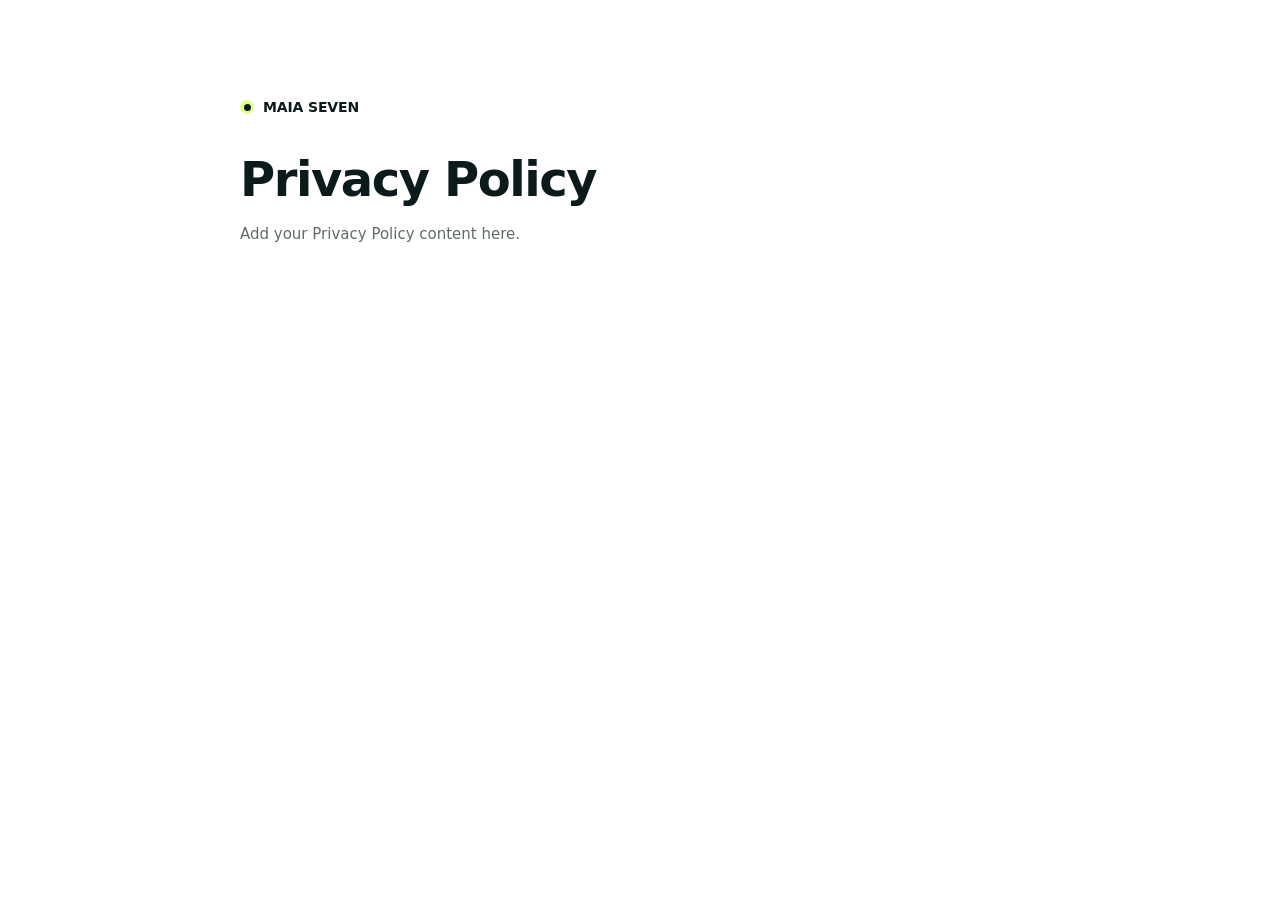
==== privacy.html @ 59129ca4 "Add files via upload" ====
<!DOCTYPE html><html lang="en"><head><meta charset="UTF-8"><meta name="viewport" content="width=device-width,initial-scale=1"><title>Privacy Policy — MAIA The Seven</title><link rel="stylesheet" href="css/style.css"></head>
<body><main class="container container--narrow section"><a href="index.html" class="logo"><span class="logo__dot"></span>MAIA SEVEN</a><h1 class="h2" style="margin-top:32px">Privacy Policy</h1><p class="lead" style="margin-top:16px">Add your Privacy Policy content here.</p></main></body></html>
---- css/style.css ----
/* ==========================================================
   MAIA The Seven — replica stylesheet
   Palette sampled from maia-seven.com
   ========================================================== */
:root{
  --dark:#061B1C;
  --dark-2:#0F2E30;
  --dark-3:#123638;
  --lime:#E2FF8B;
  --lime-2:#D9F58C;
  --lime-soft:#F4FFD1;
  --ink:#0B1A1A;
  --text:#1B2322;
  --muted:#5F6B6B;
  --muted-2:#8A9494;
  --line:#EDF0F3;
  --bg:#FFFFFF;
  --bg-alt:#F9FAFC;
  --bg-alt-2:#F3F5F8;
  --radius-xl:28px;
  --radius-lg:22px;
  --radius-md:16px;
  --radius-sm:10px;
  --shadow-card:0 1px 2px rgba(6,27,28,.03),0 12px 40px -12px rgba(6,27,28,.10);
  --shadow-float:0 30px 80px -20px rgba(6,27,28,.25);
  --font:"Inter",ui-sans-serif,system-ui,-apple-system,"Segoe UI",Roboto,sans-serif;
  --container:1180px;
}

*,*::before,*::after{box-sizing:border-box}
html{scroll-behavior:smooth;-webkit-text-size-adjust:100%}
@media (prefers-reduced-motion:reduce){html{scroll-behavior:auto}*{transition:none!important;animation:none!important}}
body{margin:0;font-family:var(--font);color:var(--text);background:var(--bg);line-height:1.6;-webkit-font-smoothing:antialiased;overflow-x:hidden}
img{display:block;max-width:100%}
a{color:inherit;text-decoration:none}
button{font:inherit;color:inherit;cursor:pointer;background:none;border:0;padding:0}
svg{width:1em;height:1em;stroke:currentColor;fill:none;stroke-width:1.8;stroke-linecap:round;stroke-linejoin:round}
:focus-visible{outline:2px solid var(--dark);outline-offset:3px;border-radius:6px}

.container{width:100%;max-width:var(--container);margin:0 auto;padding:0 24px}
.container--narrow{max-width:800px}
.section{padding:96px 0}
.section--alt{background:var(--bg-alt)}
.section--dark{background:var(--dark);color:#fff}
.section__head{text-align:center;max-width:860px;margin:0 auto 56px}
.section__head .lead{margin-top:14px;max-width:640px;margin-left:auto;margin-right:auto}

/* ---------- type ---------- */
.h2{font-size:clamp(34px,4.3vw,48px);font-weight:700;letter-spacing:-.03em;line-height:1.08;margin:0;color:var(--ink)}
.section--dark .h2{color:#fff}
.h3{font-size:22px;font-weight:700;letter-spacing:-.02em;margin:0 0 20px;color:var(--ink)}
.lead{font-size:15px;color:var(--muted);margin:0;line-height:1.7}
.section--dark .lead{color:rgba(255,255,255,.65)}
.tiny-label{display:block;font-size:9.5px;font-weight:600;letter-spacing:.14em;text-transform:uppercase;color:var(--muted-2)}
.eyebrow{display:inline-flex;align-items:center;gap:6px;font-size:9.5px;font-weight:700;letter-spacing:.16em;text-transform:uppercase}
.eyebrow--lime{color:#9DC22E;background:var(--lime-soft);padding:6px 12px;border-radius:999px}
.lime-italic{font-style:italic;font-weight:700;color:var(--lime);-webkit-text-stroke:.6px #C9EE62}

/* ---------- buttons ---------- */
.btn{display:inline-flex;align-items:center;justify-content:center;gap:8px;font-size:13px;font-weight:700;padding:14px 30px;border-radius:999px;transition:transform .15s ease,box-shadow .15s ease,background .15s ease;white-space:nowrap}
.btn:hover{transform:translateY(-1px)}
.btn:active{transform:translateY(0)}
.btn--dark{background:var(--dark);color:#fff;box-shadow:0 10px 24px -10px rgba(6,27,28,.6)}
.btn--dark:hover{background:#0b2a2b}
.btn--lime{background:var(--lime);color:var(--dark)}
.btn--lime:hover{background:#d8fa74}
.btn--ghost{background:transparent;color:var(--dark);font-weight:700;letter-spacing:.1em;text-transform:uppercase;font-size:11px;padding:14px 20px}
.btn--ghost:hover{color:#000}
.btn--block{width:100%}
.btn--sm{padding:10px 22px;font-size:12px}
.btn[disabled]{opacity:.6;cursor:not-allowed;transform:none}

/* ---------- hero ---------- */
.hero{position:relative;min-height:620px;color:var(--ink);overflow:hidden;padding:110px 0 120px}
.hero__bg{position:absolute;inset:0;z-index:0}
.hero__bg img{width:100%;height:100%;object-fit:cover;object-position:center}
.hero__bg::after{content:"";position:absolute;inset:0;background:linear-gradient(90deg,rgba(255,255,255,.55) 0%,rgba(255,255,255,.15) 45%,rgba(255,255,255,0) 70%),linear-gradient(180deg,rgba(255,255,255,0) 60%,rgba(255,255,255,.75) 100%)}
.hero__inner{position:relative;z-index:1;display:grid;grid-template-columns:1.25fr .95fr;gap:48px;align-items:start}
.badge{display:inline-block;font-size:9.5px;font-weight:700;letter-spacing:.16em;text-transform:uppercase;color:var(--dark);background:rgba(190,215,235,.85);padding:7px 16px;border-radius:999px;margin-bottom:26px}
.hero__title{font-size:clamp(52px,7.6vw,96px);font-weight:800;line-height:.95;letter-spacing:-.045em;margin:0 0 34px;color:var(--dark)}
.hero__lead{font-size:clamp(17px,1.6vw,21px);line-height:1.45;color:#233333;max-width:560px;margin:0 0 38px;font-weight:400}
.hero__lead strong{font-weight:800;color:var(--dark)}
.hero__actions{display:flex;align-items:center;gap:22px;margin-bottom:84px}
.hero__stats{list-style:none;padding:0;margin:0;display:flex;gap:64px}
.hero__stats strong{display:block;font-size:30px;font-weight:800;letter-spacing:-.03em;color:var(--dark);opacity:.6}
.hero__stats span{display:block;font-size:9.5px;font-weight:700;letter-spacing:.16em;text-transform:uppercase;color:#3b4a4a;opacity:.5}

/* ---------- form cards ---------- */
.card-form{background:#fff;border-radius:var(--radius-xl);padding:40px 34px 34px;box-shadow:var(--shadow-float)}
.card-form--center{text-align:center}
.card-form__title{font-size:22px;font-weight:700;letter-spacing:-.02em;margin:0 0 6px;color:var(--ink)}
.card-form__sub{font-size:12.5px;color:var(--muted);margin:0 0 30px}
.lead-form{text-align:left}
.lead-form__hint{font-size:11.5px;color:var(--muted);text-align:center;margin:0 0 22px}
.field{display:block;margin-bottom:18px}
.field__label{display:block;font-size:9.5px;font-weight:700;letter-spacing:.14em;text-transform:uppercase;color:#5f6b6b;margin-bottom:8px}
.field input{width:100%;height:46px;border:1px solid var(--line);background:var(--bg-alt);border-radius:12px;padding:0 16px;font:inherit;font-size:13px;color:var(--ink);transition:border-color .15s,background .15s,box-shadow .15s}
.field input::placeholder{color:#a3adad}
.field input:focus{outline:none;background:#fff;border-color:var(--dark);box-shadow:0 0 0 3px rgba(226,255,139,.55)}
.field.has-error input{border-color:#e2513c;background:#fff6f5}
.field__error{display:none;font-size:11px;color:#c93b28;margin-top:6px}
.field.has-error .field__error{display:block}
.lead-form .btn--block{margin-top:26px}
.lead-form__secure{display:flex;align-items:center;justify-content:center;gap:6px;font-size:9px;font-weight:700;letter-spacing:.16em;text-transform:uppercase;color:#7a8686;margin:22px 0 0}
.lead-form__secure svg{color:#b8d94c;width:12px;height:12px}
.lead-form__legal{font-size:9.5px;color:#a3adad;text-align:center;margin:44px 0 0}
.lead-form__success{text-align:center;padding:24px 0 8px}
.lead-form__success-icon{width:56px;height:56px;margin:0 auto 16px;border-radius:50%;background:var(--lime);display:grid;place-items:center}
.lead-form__success-icon svg{width:26px;height:26px;color:var(--dark);stroke-width:2.5}
.lead-form__success h3{margin:0 0 8px;font-size:20px;letter-spacing:-.02em}
.lead-form__success p{margin:0;font-size:13px;color:var(--muted)}
.lead-form__error{font-size:12px;color:#c93b28;background:#fff3f1;border:1px solid #f7d4cf;border-radius:10px;padding:10px 12px;margin-top:14px}

/* OTP step */
.otp-step{text-align:center}
.otp-step__title{font-size:18px;font-weight:700;letter-spacing:-.02em;margin:6px 0 6px;color:var(--ink)}
.otp-step__sub{font-size:12.5px;color:var(--muted);margin:0 0 22px}
.otp-step__sub strong{color:var(--ink)}
.otp-step__boxes{display:flex;justify-content:center;gap:8px;margin-bottom:18px}
.otp-step__boxes input{width:44px;height:52px;text-align:center;font-size:20px;font-weight:700;border:1px solid var(--line);background:var(--bg-alt);border-radius:12px;color:var(--ink);letter-spacing:0}
.otp-step__boxes input:focus{outline:none;border-color:var(--dark);background:#fff;box-shadow:0 0 0 3px rgba(226,255,139,.55)}
.otp-step__meta{display:flex;justify-content:space-between;align-items:center;font-size:11.5px;color:var(--muted);margin-top:16px}
.otp-step__meta button{color:var(--dark);font-weight:700;text-decoration:underline;text-underline-offset:3px}
.otp-step__meta button[disabled]{color:#a3adad;text-decoration:none;cursor:default}
.otp-step .btn--block{margin-top:6px}

/* ---------- nav ---------- */
.nav{position:sticky;top:12px;z-index:50;margin-top:-40px;padding:0 24px;pointer-events:none}
.nav__pill{pointer-events:auto;max-width:860px;margin:0 auto;background:#fff;border-radius:999px;padding:8px 8px 8px 22px;display:flex;align-items:center;justify-content:space-between;gap:20px;box-shadow:0 10px 30px -10px rgba(6,27,28,.18),0 1px 0 rgba(6,27,28,.04)}
.logo{display:inline-flex;align-items:center;gap:9px;font-weight:800;font-size:14px;letter-spacing:-.01em;color:var(--ink)}
.logo__dot{width:14px;height:14px;border-radius:50%;background:var(--lime);position:relative;flex:none}
.logo__dot::after{content:"";position:absolute;inset:3.5px;border-radius:50%;background:var(--dark)}
.nav__links{list-style:none;margin:0;padding:0;display:flex;gap:22px}
.nav__links a{font-size:12px;font-weight:500;color:#4a5757;transition:color .15s}
.nav__links a:hover{color:var(--dark)}
.nav__burger{display:none;width:40px;height:40px;border-radius:50%;flex-direction:column;justify-content:center;align-items:center;gap:4px;background:var(--bg-alt)}
.nav__burger span{width:16px;height:2px;background:var(--dark);border-radius:2px;transition:transform .2s,opacity .2s}
.nav.is-open .nav__burger span:nth-child(1){transform:translateY(6px) rotate(45deg)}
.nav.is-open .nav__burger span:nth-child(2){opacity:0}
.nav.is-open .nav__burger span:nth-child(3){transform:translateY(-6px) rotate(-45deg)}

/* ---------- quick facts ---------- */
.facts{display:grid;grid-template-columns:repeat(4,1fr);gap:22px;padding-top:36px;padding-bottom:110px}
.fact{background:var(--bg-alt);border-radius:var(--radius-lg);padding:26px 26px 30px;min-height:150px}
.fact__icon{display:grid;place-items:center;width:40px;height:40px;border-radius:12px;background:#fff;color:#b5d63f;box-shadow:0 1px 3px rgba(6,27,28,.06);margin-bottom:26px}
.fact__icon svg{width:16px;height:16px}
.fact__label{display:block;font-size:9px;font-weight:700;letter-spacing:.16em;text-transform:uppercase;color:var(--muted-2);margin-bottom:8px}
.fact__value{display:block;font-size:20px;font-weight:700;letter-spacing:-.02em;color:var(--ink);line-height:1.25}

/* ---------- benefits ---------- */
.benefits{display:grid;grid-template-columns:1fr 1fr;gap:72px;align-items:center;padding-bottom:120px}
.benefits__visual{position:relative}
.benefits__frame{background:var(--bg-alt);border-radius:var(--radius-xl);padding:26px;box-shadow:0 30px 60px -30px rgba(6,27,28,.25)}
.benefits__card{background:#fff;border-radius:var(--radius-md);padding:24px;box-shadow:var(--shadow-card)}
.benefits__card-head{display:flex;justify-content:space-between;align-items:flex-start;margin-bottom:22px}
.benefits__card-head strong{font-size:22px;font-weight:700;letter-spacing:-.02em}
.benefits__card-icon{width:34px;height:34px;border-radius:9px;background:var(--lime-soft);color:#9dc22e;display:grid;place-items:center}
.benefits__card-icon svg{width:16px;height:16px}
.benefits__card-grid{display:grid;grid-template-columns:1fr 1fr;gap:12px}
.benefits__card-grid>div{background:var(--bg-alt);border-radius:12px;padding:14px 16px}
.benefits__card-grid strong{display:block;font-size:17px;font-weight:700;margin-top:4px}
.benefits__price{position:absolute;right:-16px;bottom:-24px;background:var(--dark);color:#fff;border-radius:18px;padding:20px 26px;box-shadow:0 26px 50px -20px rgba(6,27,28,.6)}
.benefits__price strong{display:block;font-size:24px;font-weight:800;letter-spacing:-.02em;line-height:1}
.benefits__price span{display:block;font-size:8.5px;font-weight:700;letter-spacing:.16em;text-transform:uppercase;color:#b9c8c8;margin-top:8px}
.benefits__copy .lead{margin:22px 0 34px;max-width:480px}
.checklist{list-style:none;margin:0;padding:0;display:grid;gap:26px}
.checklist li{display:flex;gap:14px;align-items:flex-start}
.checklist strong{display:block;font-size:14.5px;font-weight:700;letter-spacing:-.01em;margin-bottom:5px}
.checklist p{margin:0;font-size:11.5px;color:var(--muted);line-height:1.6}
.check{flex:none;width:20px;height:20px;border-radius:50%;background:var(--lime);position:relative;margin-top:2px}
.check::after{content:"";position:absolute;left:6px;top:4px;width:5px;height:9px;border:solid var(--dark);border-width:0 2px 2px 0;transform:rotate(45deg)}

/* ---------- features slider ---------- */
.slider{position:relative;max-width:920px;margin:0 auto;background:#fff;border-radius:var(--radius-lg);box-shadow:var(--shadow-card);overflow:hidden}
.slider__track{position:relative;min-height:420px}
.slide{display:grid;grid-template-columns:1fr 1fr;gap:0;opacity:0;position:absolute;inset:0;transition:opacity .45s ease;pointer-events:none}
.slide.is-active{opacity:1;position:relative;pointer-events:auto}
.slide__img{min-height:420px}
.slide__img img{width:100%;height:100%;object-fit:cover}
.slide__body{padding:48px 44px 40px}
.slide__body h3{font-size:27px;font-weight:700;letter-spacing:-.025em;line-height:1.1;margin:18px 0 20px;color:var(--ink)}
.slide__body p{font-size:11.5px;line-height:1.75;color:var(--muted);margin:0}
.slider__controls{position:absolute;left:28px;bottom:28px;display:flex;gap:10px;z-index:2}
.slider__btn{width:30px;height:30px;border-radius:50%;background:rgba(255,255,255,.35);backdrop-filter:blur(6px);color:#fff;display:grid;place-items:center;transition:background .15s}
.slider__btn:hover{background:rgba(255,255,255,.6)}
.slider__btn svg{width:14px;height:14px;stroke-width:2.2}
.slider__dots{position:absolute;right:44px;bottom:38px;display:flex;gap:10px;z-index:2}
.slider__dots button{width:12px;height:3px;border-radius:2px;background:#dfe4e4;transition:width .2s,background .2s}
.slider__dots button.is-active{width:30px;background:var(--lime-2)}

/* ---------- gallery ---------- */
.gallery__grid{display:grid;grid-template-columns:2fr 1fr;grid-auto-rows:220px;gap:18px}
.gallery__item{margin:0;border-radius:var(--radius-lg);overflow:hidden;background:var(--bg-alt)}
.gallery__item img{width:100%;height:100%;object-fit:cover;transition:transform .6s ease}
.gallery__item:hover img{transform:scale(1.03)}
.gallery__item--lg{grid-row:span 2}
.gallery__item--wide{grid-column:2/3}
.gallery__grid .gallery__item:nth-child(4){grid-column:1/2}
.gallery__grid .gallery__item:nth-child(5){grid-column:1/3;grid-row:auto}
@media (min-width:900px){
  .gallery__grid{grid-template-columns:1fr 1fr 1fr;grid-template-rows:230px 230px 220px}
  .gallery__grid .gallery__item:nth-child(1){grid-column:1/3;grid-row:1/3}
  .gallery__grid .gallery__item:nth-child(2){grid-column:3/4;grid-row:1/2}
  .gallery__grid .gallery__item:nth-child(3){grid-column:3/4;grid-row:2/3}
  .gallery__grid .gallery__item:nth-child(4){grid-column:1/2;grid-row:3/4}
  .gallery__grid .gallery__item:nth-child(5){grid-column:2/4;grid-row:3/4}
}

/* ---------- amenities ---------- */
.amenities{background:radial-gradient(1200px 600px at 50% 0%,#0d2a2b 0%,var(--dark) 60%)}
.amenities__grid{display:grid;grid-template-columns:repeat(3,1fr);gap:16px}
.amenity{position:relative;text-align:left;background:linear-gradient(160deg,#123638 0%,#0d2a2c 100%);border:1px solid rgba(255,255,255,.05);border-radius:var(--radius-md);padding:24px 26px 26px;transition:transform .2s,border-color .2s,background .2s;color:#fff}
.amenity:hover{transform:translateY(-3px);border-color:rgba(226,255,139,.35)}
.amenity__icon{display:block;color:var(--lime);margin-bottom:30px}
.amenity__icon svg{width:22px;height:22px}
.amenity__arrow{position:absolute;top:22px;right:22px;color:rgba(255,255,255,.35);transition:color .2s}
.amenity:hover .amenity__arrow{color:var(--lime)}
.amenity__arrow svg{width:14px;height:14px}
.amenity strong{display:block;font-size:15.5px;font-weight:700;letter-spacing:-.01em;margin-bottom:10px}
.amenity p{margin:0;font-size:10.5px;line-height:1.65;color:rgba(255,255,255,.55)}

/* ---------- location ---------- */
.location__grid{display:grid;grid-template-columns:1fr 1fr;gap:36px;align-items:stretch;margin-bottom:96px}
.location__map{border-radius:var(--radius-xl);overflow:hidden;background:var(--bg-alt);box-shadow:0 30px 60px -30px rgba(6,27,28,.25);min-height:380px}
.location__map iframe{width:100%;height:100%;min-height:380px;border:0;display:block}
.highlights{display:grid;grid-template-columns:1fr 1fr;gap:16px}
.highlight{background:var(--bg-alt);border-radius:var(--radius-md);padding:24px 22px 26px}
.highlight__icon{display:grid;place-items:center;width:34px;height:34px;border-radius:9px;background:#fff;color:#b5d63f;margin-bottom:26px;box-shadow:0 1px 3px rgba(6,27,28,.05)}
.highlight__icon svg{width:14px;height:14px}
.highlight strong{display:block;font-size:14px;font-weight:700;letter-spacing:-.01em;margin-bottom:8px}
.highlight p{margin:0;font-size:10.5px;color:var(--muted);line-height:1.6}

.distances{max-width:640px;margin:0 auto;border-radius:var(--radius-lg);overflow:hidden;box-shadow:var(--shadow-card);background:#fff}
.distances__head{background:var(--dark);color:#fff;text-align:center;font-size:9px;font-weight:700;letter-spacing:.16em;text-transform:uppercase;padding:56px 40px 30px;line-height:1.7}
.distances__table{width:100%;border-collapse:collapse;font-size:11.5px}
.distances__table th{background:var(--bg-alt);font-size:8px;font-weight:700;letter-spacing:.16em;text-transform:uppercase;color:var(--muted-2);text-align:left;padding:14px 16px}
.distances__table th:not(:first-child){text-align:center}
.distances__table td{padding:15px 16px;border-top:1px solid var(--line);font-weight:700;color:var(--ink)}
.distances__table td:nth-child(2){text-align:center;font-weight:600;color:#3b4a4a}
.distances__table td:nth-child(3){text-align:center}
.time{color:#c9e86a;font-weight:700;display:inline-flex;align-items:center;gap:6px}
.time::before{content:"";width:10px;height:10px;border-radius:50%;border:1.5px solid #d9f58c;box-sizing:border-box}
.distances__note{font-size:8px;font-weight:600;letter-spacing:.12em;text-transform:uppercase;color:var(--muted-2);text-align:center;padding:16px;margin:0;background:#fff}

/* ---------- plans ---------- */
.plans__grid{display:grid;grid-template-columns:1.65fr 1fr;gap:34px;align-items:start}
.plans__bar{display:flex;align-items:center;justify-content:space-between;background:var(--bg-alt);border-radius:999px;padding:6px 18px 6px 6px;margin-bottom:14px}
.seg{display:inline-flex;background:#fff;border-radius:999px;padding:3px;box-shadow:inset 0 0 0 1px var(--line)}
.seg__btn{font-size:8.5px;font-weight:700;letter-spacing:.16em;text-transform:uppercase;padding:9px 18px;border-radius:999px;color:var(--muted-2);transition:background .15s,color .15s}
.seg__btn.is-active{background:var(--dark);color:#fff}
.plans__detailed{font-size:8.5px;font-weight:700;letter-spacing:.16em;text-transform:uppercase;display:inline-flex;align-items:center;gap:6px;color:var(--ink)}
.plans__detailed svg{width:12px;height:12px}
.plans__viewer{background:#fff;border-radius:var(--radius-lg);box-shadow:var(--shadow-card);overflow:hidden}
.plans__tabs{display:grid;grid-template-columns:1fr 1fr;border-bottom:1px solid var(--line)}
.plans__tab{font-size:8.5px;font-weight:700;letter-spacing:.16em;text-transform:uppercase;padding:18px;color:var(--muted-2);background:var(--bg-alt);border-bottom:2px solid transparent;transition:color .15s,background .15s}
.plans__tab.is-active{color:var(--ink);background:#fff;border-bottom-color:var(--lime)}
.plans__stage{position:relative;height:480px;padding:22px}
.plans__meta{position:absolute;left:22px;top:22px;z-index:3;background:var(--dark);color:#fff;border-radius:16px;padding:20px 22px;box-shadow:0 24px 40px -18px rgba(6,27,28,.7)}
.plans__meta .tiny-label{color:#b9c8c8;font-size:8px}
.plans__meta strong{display:block;font-size:19px;font-weight:800;letter-spacing:-.02em;margin:4px 0 14px}
.plans__meta strong:last-child{margin-bottom:0}
.plans__canvas{position:absolute;inset:0;overflow:hidden;cursor:grab;display:grid;place-items:center}
.plans__canvas img{width:70%;filter:blur(14px);opacity:.25;transform-origin:center;transition:transform .2s;user-select:none;pointer-events:none}
.plans__canvas.is-dragging{cursor:grabbing}
.plans__lock{position:absolute;inset:0;display:flex;flex-direction:column;align-items:center;justify-content:center;text-align:center;gap:10px;color:var(--muted)}
.plans__lock svg{width:32px;height:32px;color:#d9f58c;stroke-width:1.4}
.plans__lock .tiny-label{color:var(--muted-2)}
.plans__lock p{margin:0;font-size:11.5px}
.plans__zoom{position:absolute;right:22px;bottom:22px;display:grid;gap:8px;z-index:3}
.plans__zoom button{width:36px;height:36px;border-radius:50%;background:#fff;box-shadow:0 6px 16px -6px rgba(6,27,28,.3);display:grid;place-items:center;color:var(--ink)}
.plans__zoom svg{width:14px;height:14px}
.compare{width:100%;border-collapse:collapse;font-size:12px}
.compare th{background:var(--bg-alt);font-size:8.5px;font-weight:700;letter-spacing:.16em;text-transform:uppercase;color:var(--muted-2);text-align:left;padding:16px 20px}
.compare td{padding:16px 20px;border-top:1px solid var(--line)}
.compare td:first-child{font-weight:700;color:var(--ink)}
.plans__form .card-form__title{font-size:20px}
.plans__disclaimer{font-size:7.5px;font-weight:700;letter-spacing:.14em;text-transform:uppercase;color:var(--muted-2);text-align:center;margin:26px -34px -10px}

/* ---------- reviews ---------- */
.reviews__grid{display:grid;grid-template-columns:repeat(3,1fr);gap:22px}
.review{background:#fff;border-radius:var(--radius-lg);padding:28px 28px 26px;box-shadow:var(--shadow-card);display:flex;flex-direction:column}
.stars{display:flex;gap:2px;margin-bottom:16px}
.stars i{width:9px;height:9px;background:#c9e86a;clip-path:polygon(50% 0%,61% 35%,98% 35%,68% 57%,79% 91%,50% 70%,21% 91%,32% 57%,2% 35%,39% 35%)}
.review__quote{font-size:44px;line-height:.8;font-weight:800;color:#eef1f4;margin-bottom:14px;font-family:Georgia,serif}
.review p{font-size:12.5px;font-style:italic;line-height:1.7;color:#3b4a4a;margin:0 0 30px;flex:1}
.review footer strong{display:block;font-size:13px;font-weight:700;color:var(--ink)}
.review footer span{display:block;font-size:8px;font-weight:700;letter-spacing:.16em;text-transform:uppercase;color:#c9e86a;margin-top:5px}

/* ---------- faq ---------- */
.faq__list{display:grid;gap:14px}
.faq__item{background:#fff;border:1px solid var(--line);border-radius:var(--radius-md);box-shadow:0 8px 24px -16px rgba(6,27,28,.12);transition:background .2s}
.faq__item[open]{background:var(--bg-alt)}
.faq__item summary{list-style:none;cursor:pointer;display:flex;justify-content:space-between;align-items:flex-start;gap:20px;padding:22px 24px 26px;font-size:13.5px;font-weight:600;color:#3b4a4a;letter-spacing:-.005em}
.faq__item summary::-webkit-details-marker{display:none}
.faq__item[open] summary{color:var(--ink);font-weight:700;padding-bottom:12px}
.faq__toggle{flex:none;width:24px;height:24px;border-radius:7px;background:var(--bg-alt);position:relative}
.faq__toggle::before,.faq__toggle::after{content:"";position:absolute;background:#3b4a4a;left:50%;top:50%;transform:translate(-50%,-50%)}
.faq__toggle::before{width:10px;height:1.5px}
.faq__toggle::after{width:1.5px;height:10px}
.faq__item[open] .faq__toggle{background:var(--lime)}
.faq__item[open] .faq__toggle::after{display:none}
.faq__body{padding:0 24px 26px;font-size:12px;line-height:1.7;color:#4a5757}

/* ---------- footer ---------- */
.footer{background:#fff;border-top:1px solid var(--line);padding:72px 0 40px}
.footer__grid{display:grid;grid-template-columns:1.4fr 1fr 1fr 1fr;gap:40px;margin-bottom:56px}
.footer__brand p{font-size:12px;color:var(--muted);line-height:1.7;margin:20px 0 26px;max-width:260px}
.footer__social{display:flex;gap:14px}
.footer__social a{width:28px;height:28px;border-radius:7px;background:var(--dark);color:#fff;display:grid;place-items:center}
.footer__social svg{width:13px;height:13px}
.footer__col h4{font-size:8.5px;font-weight:700;letter-spacing:.16em;text-transform:uppercase;color:var(--ink);margin:6px 0 24px}
.footer__col a{display:block;font-size:12px;color:var(--muted);margin-bottom:12px;transition:color .15s}
.footer__col a:hover{color:var(--dark)}
.footer__col p{font-size:12px;color:var(--muted);margin:0 0 20px;line-height:1.6}
.footer__bottom{display:flex;justify-content:space-between;align-items:center;border-top:1px solid var(--line);padding:26px 0 18px;font-size:11px;color:var(--muted)}
.footer__bottom a{margin-left:22px}
.footer__disclaimer p{font-size:8px;line-height:1.6;color:var(--muted-2);margin:12px 0 0}

/* ---------- modal ---------- */
.modal{position:fixed;inset:0;z-index:100;display:none;align-items:center;justify-content:center;padding:20px}
.modal.is-open{display:flex}
.modal__backdrop{position:absolute;inset:0;background:rgba(6,27,28,.6);backdrop-filter:blur(4px);animation:fade .2s ease}
.modal__dialog{position:relative;width:100%;max-width:440px;max-height:calc(100vh - 40px);overflow:auto;animation:pop .25s cubic-bezier(.2,.8,.2,1)}
.modal__close{position:absolute;top:18px;right:18px;width:34px;height:34px;border-radius:50%;background:var(--bg-alt);display:grid;place-items:center;color:var(--ink)}
.modal__close svg{width:14px;height:14px}
@keyframes fade{from{opacity:0}to{opacity:1}}
@keyframes pop{from{opacity:0;transform:translateY(16px) scale(.98)}to{opacity:1;transform:none}}
body.modal-open{overflow:hidden}

.mobile-cta{display:none;position:fixed;left:0;right:0;bottom:0;z-index:60;padding:10px 16px calc(10px + env(safe-area-inset-bottom));background:rgba(255,255,255,.92);backdrop-filter:blur(10px);border-top:1px solid var(--line)}

/* ---------- responsive ---------- */
@media (max-width:1080px){
  .hero__inner{grid-template-columns:1.1fr 1fr;gap:32px}
  .hero__stats{gap:40px}
  .amenities__grid{grid-template-columns:repeat(2,1fr)}
}
@media (max-width:900px){
  .section{padding:72px 0}
  .hero{padding:80px 0 100px}
  .hero__inner{grid-template-columns:1fr}
  .hero__bg::after{background:linear-gradient(180deg,rgba(255,255,255,.7) 0%,rgba(255,255,255,.4) 50%,rgba(255,255,255,.85) 100%)}
  .hero__actions{margin-bottom:40px}
  .hero__stats{margin-bottom:48px}
  .nav{top:10px;margin-top:-30px;padding:0 16px}
  .nav__links{display:none}
  .nav__pill{padding:8px 8px 8px 18px;max-width:none}
  .nav__pill>.btn--sm{display:none}
  .nav__burger{display:flex}
  .nav.is-open .nav__links{display:flex;flex-direction:column;gap:0;position:absolute;left:16px;right:16px;top:calc(100% + 10px);background:#fff;border-radius:22px;padding:12px 0;box-shadow:0 20px 50px -20px rgba(6,27,28,.35)}
  .nav.is-open .nav__links a{display:block;padding:12px 24px;font-size:14px}
  .facts{grid-template-columns:repeat(2,1fr);padding-bottom:72px}
  .benefits{grid-template-columns:1fr;gap:56px;padding-bottom:80px}
  .benefits__price{right:8px}
  .slide{grid-template-columns:1fr}
  .slide__img{min-height:260px;max-height:300px}
  .slide__body{padding:32px 28px 60px}
  .slider__controls{left:20px;bottom:20px}
  .slider__dots{right:28px;bottom:28px}
  .gallery__grid{grid-template-columns:1fr 1fr;grid-auto-rows:200px}
  .gallery__item--lg{grid-column:1/3;grid-row:auto}
  .gallery__grid .gallery__item:nth-child(4){grid-column:auto}
  .gallery__grid .gallery__item:nth-child(5){grid-column:1/3}
  .location__grid{grid-template-columns:1fr;gap:40px;margin-bottom:64px}
  .plans__grid{grid-template-columns:1fr}
  .plans__stage{height:420px}
  .reviews__grid{grid-template-columns:1fr}
  .footer__grid{grid-template-columns:1fr 1fr;gap:36px}
  .mobile-cta{display:block}
  body{padding-bottom:70px}
}
@media (max-width:600px){
  .container{padding:0 18px}
  .hero{padding:64px 0 90px;min-height:auto}
  .hero__title{font-size:clamp(46px,15vw,64px)}
  .hero__actions{flex-wrap:wrap;gap:12px}
  .hero__stats{display:grid;grid-template-columns:repeat(3,1fr);gap:12px}
  .hero__stats strong{font-size:22px}
  .card-form{padding:30px 22px 26px}
  .facts{grid-template-columns:1fr 1fr;gap:12px}
  .fact{padding:20px;min-height:auto}
  .fact__value{font-size:17px}
  .amenities__grid{grid-template-columns:1fr}
  .highlights{grid-template-columns:1fr}
  .distances__head{padding:36px 22px 22px}
  .distances__table{font-size:10.5px}
  .distances__table td,.distances__table th{padding:12px 10px}
  .plans__bar{flex-wrap:wrap;gap:10px;border-radius:22px}
  .plans__meta{padding:14px 16px}
  .plans__meta strong{font-size:16px}
  .plans__disclaimer{margin:22px 0 0}
  .footer__grid{grid-template-columns:1fr;gap:32px}
  .footer__bottom{flex-direction:column;gap:12px;align-items:flex-start}
  .footer__bottom a{margin:0 18px 0 0}
  .otp-step__boxes input{width:38px;height:48px}
}
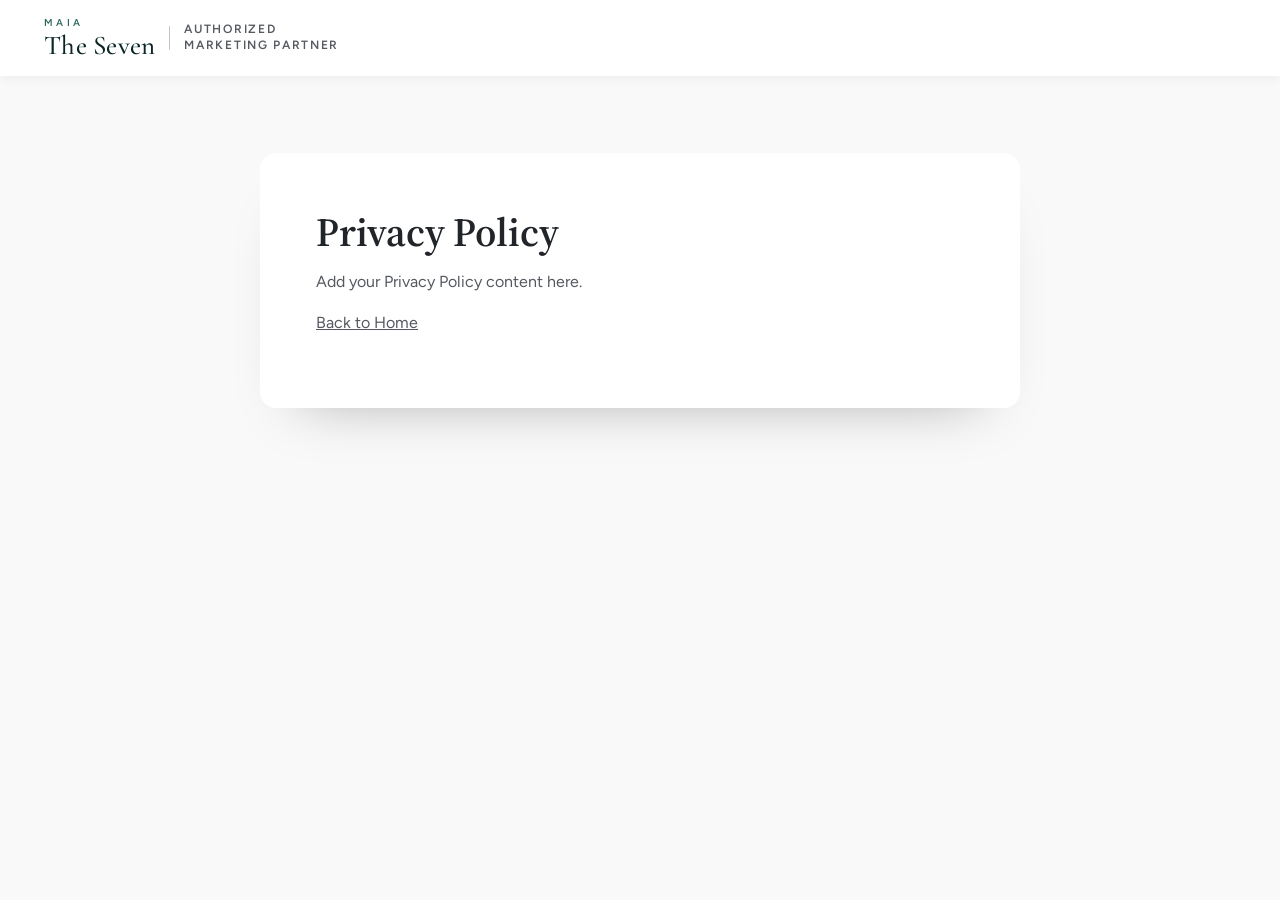
==== commit cb56ef55: "Rebuild landing page in the Prestige Springwood layout Same content, lead flow and tracking as befor" ====
--- a/privacy.html
+++ b/privacy.html
@@ -1,2 +1,34 @@
-<!DOCTYPE html><html lang="en"><head><meta charset="UTF-8"><meta name="viewport" content="width=device-width,initial-scale=1"><title>Privacy Policy — MAIA The Seven</title><link rel="stylesheet" href="css/style.css"></head>
-<body><main class="container container--narrow section"><a href="index.html" class="logo"><span class="logo__dot"></span>MAIA SEVEN</a><h1 class="h2" style="margin-top:32px">Privacy Policy</h1><p class="lead" style="margin-top:16px">Add your Privacy Policy content here.</p></main></body></html>
+<!DOCTYPE html>
+<html lang="en-IN">
+<head>
+<meta charset="utf-8">
+<meta name="viewport" content="width=device-width, initial-scale=1, viewport-fit=cover">
+<title>Privacy Policy — MAIA The Seven</title>
+<link rel="icon" type="image/png" sizes="32x32" href="images/favicon-32x32.png">
+<link rel="preconnect" href="https://fonts.googleapis.com">
+<link rel="preconnect" href="https://fonts.gstatic.com" crossorigin>
+<link href="https://fonts.googleapis.com/css2?family=Source+Serif+4:opsz,wght@8..60,400;8..60,600&family=Figtree:wght@400;500;600&display=swap" rel="stylesheet">
+<link rel="stylesheet" href="css/style.css">
+<style>body { padding-bottom: 0; }</style>
+</head>
+<body>
+<header class="site-header">
+  <div class="wrap header-inner">
+    <a class="brand brand-lockup" href="index.html" aria-label="MAIA The Seven, back to home">
+      <span class="wm wm-head"><small>MAIA</small><b>The Seven</b></span>
+      <span class="brand-sep" aria-hidden="true"></span>
+      <span class="brand-cp">Authorized<br>Marketing Partner</span>
+    </a>
+  </div>
+</header>
+<main class="legal">
+  <div class="wrap">
+    <div class="legal-card">
+      <h1 class="display">Privacy Policy</h1>
+      <p>Add your Privacy Policy content here.</p>
+      <p><a href="index.html">Back to Home</a></p>
+    </div>
+  </div>
+</main>
+</body>
+</html>
--- a/css/style.css
+++ b/css/style.css
@@ -1,396 +1,714 @@
-/* ==========================================================
-   MAIA The Seven — replica stylesheet
-   Palette sampled from maia-seven.com
-   ========================================================== */
-:root{
-  --dark:#061B1C;
-  --dark-2:#0F2E30;
-  --dark-3:#123638;
-  --lime:#E2FF8B;
-  --lime-2:#D9F58C;
-  --lime-soft:#F4FFD1;
-  --ink:#0B1A1A;
-  --text:#1B2322;
-  --muted:#5F6B6B;
-  --muted-2:#8A9494;
-  --line:#EDF0F3;
-  --bg:#FFFFFF;
-  --bg-alt:#F9FAFC;
-  --bg-alt-2:#F3F5F8;
-  --radius-xl:28px;
-  --radius-lg:22px;
-  --radius-md:16px;
-  --radius-sm:10px;
-  --shadow-card:0 1px 2px rgba(6,27,28,.03),0 12px 40px -12px rgba(6,27,28,.10);
-  --shadow-float:0 30px 80px -20px rgba(6,27,28,.25);
-  --font:"Inter",ui-sans-serif,system-ui,-apple-system,"Segoe UI",Roboto,sans-serif;
-  --container:1180px;
-}
-
-*,*::before,*::after{box-sizing:border-box}
-html{scroll-behavior:smooth;-webkit-text-size-adjust:100%}
-@media (prefers-reduced-motion:reduce){html{scroll-behavior:auto}*{transition:none!important;animation:none!important}}
-body{margin:0;font-family:var(--font);color:var(--text);background:var(--bg);line-height:1.6;-webkit-font-smoothing:antialiased;overflow-x:hidden}
-img{display:block;max-width:100%}
-a{color:inherit;text-decoration:none}
-button{font:inherit;color:inherit;cursor:pointer;background:none;border:0;padding:0}
-svg{width:1em;height:1em;stroke:currentColor;fill:none;stroke-width:1.8;stroke-linecap:round;stroke-linejoin:round}
-:focus-visible{outline:2px solid var(--dark);outline-offset:3px;border-radius:6px}
-
-.container{width:100%;max-width:var(--container);margin:0 auto;padding:0 24px}
-.container--narrow{max-width:800px}
-.section{padding:96px 0}
-.section--alt{background:var(--bg-alt)}
-.section--dark{background:var(--dark);color:#fff}
-.section__head{text-align:center;max-width:860px;margin:0 auto 56px}
-.section__head .lead{margin-top:14px;max-width:640px;margin-left:auto;margin-right:auto}
-
-/* ---------- type ---------- */
-.h2{font-size:clamp(34px,4.3vw,48px);font-weight:700;letter-spacing:-.03em;line-height:1.08;margin:0;color:var(--ink)}
-.section--dark .h2{color:#fff}
-.h3{font-size:22px;font-weight:700;letter-spacing:-.02em;margin:0 0 20px;color:var(--ink)}
-.lead{font-size:15px;color:var(--muted);margin:0;line-height:1.7}
-.section--dark .lead{color:rgba(255,255,255,.65)}
-.tiny-label{display:block;font-size:9.5px;font-weight:600;letter-spacing:.14em;text-transform:uppercase;color:var(--muted-2)}
-.eyebrow{display:inline-flex;align-items:center;gap:6px;font-size:9.5px;font-weight:700;letter-spacing:.16em;text-transform:uppercase}
-.eyebrow--lime{color:#9DC22E;background:var(--lime-soft);padding:6px 12px;border-radius:999px}
-.lime-italic{font-style:italic;font-weight:700;color:var(--lime);-webkit-text-stroke:.6px #C9EE62}
-
-/* ---------- buttons ---------- */
-.btn{display:inline-flex;align-items:center;justify-content:center;gap:8px;font-size:13px;font-weight:700;padding:14px 30px;border-radius:999px;transition:transform .15s ease,box-shadow .15s ease,background .15s ease;white-space:nowrap}
-.btn:hover{transform:translateY(-1px)}
-.btn:active{transform:translateY(0)}
-.btn--dark{background:var(--dark);color:#fff;box-shadow:0 10px 24px -10px rgba(6,27,28,.6)}
-.btn--dark:hover{background:#0b2a2b}
-.btn--lime{background:var(--lime);color:var(--dark)}
-.btn--lime:hover{background:#d8fa74}
-.btn--ghost{background:transparent;color:var(--dark);font-weight:700;letter-spacing:.1em;text-transform:uppercase;font-size:11px;padding:14px 20px}
-.btn--ghost:hover{color:#000}
-.btn--block{width:100%}
-.btn--sm{padding:10px 22px;font-size:12px}
-.btn[disabled]{opacity:.6;cursor:not-allowed;transform:none}
-
-/* ---------- hero ---------- */
-.hero{position:relative;min-height:620px;color:var(--ink);overflow:hidden;padding:110px 0 120px}
-.hero__bg{position:absolute;inset:0;z-index:0}
-.hero__bg img{width:100%;height:100%;object-fit:cover;object-position:center}
-.hero__bg::after{content:"";position:absolute;inset:0;background:linear-gradient(90deg,rgba(255,255,255,.55) 0%,rgba(255,255,255,.15) 45%,rgba(255,255,255,0) 70%),linear-gradient(180deg,rgba(255,255,255,0) 60%,rgba(255,255,255,.75) 100%)}
-.hero__inner{position:relative;z-index:1;display:grid;grid-template-columns:1.25fr .95fr;gap:48px;align-items:start}
-.badge{display:inline-block;font-size:9.5px;font-weight:700;letter-spacing:.16em;text-transform:uppercase;color:var(--dark);background:rgba(190,215,235,.85);padding:7px 16px;border-radius:999px;margin-bottom:26px}
-.hero__title{font-size:clamp(52px,7.6vw,96px);font-weight:800;line-height:.95;letter-spacing:-.045em;margin:0 0 34px;color:var(--dark)}
-.hero__lead{font-size:clamp(17px,1.6vw,21px);line-height:1.45;color:#233333;max-width:560px;margin:0 0 38px;font-weight:400}
-.hero__lead strong{font-weight:800;color:var(--dark)}
-.hero__actions{display:flex;align-items:center;gap:22px;margin-bottom:84px}
-.hero__stats{list-style:none;padding:0;margin:0;display:flex;gap:64px}
-.hero__stats strong{display:block;font-size:30px;font-weight:800;letter-spacing:-.03em;color:var(--dark);opacity:.6}
-.hero__stats span{display:block;font-size:9.5px;font-weight:700;letter-spacing:.16em;text-transform:uppercase;color:#3b4a4a;opacity:.5}
-
-/* ---------- form cards ---------- */
-.card-form{background:#fff;border-radius:var(--radius-xl);padding:40px 34px 34px;box-shadow:var(--shadow-float)}
-.card-form--center{text-align:center}
-.card-form__title{font-size:22px;font-weight:700;letter-spacing:-.02em;margin:0 0 6px;color:var(--ink)}
-.card-form__sub{font-size:12.5px;color:var(--muted);margin:0 0 30px}
-.lead-form{text-align:left}
-.lead-form__hint{font-size:11.5px;color:var(--muted);text-align:center;margin:0 0 22px}
-.field{display:block;margin-bottom:18px}
-.field__label{display:block;font-size:9.5px;font-weight:700;letter-spacing:.14em;text-transform:uppercase;color:#5f6b6b;margin-bottom:8px}
-.field input{width:100%;height:46px;border:1px solid var(--line);background:var(--bg-alt);border-radius:12px;padding:0 16px;font:inherit;font-size:13px;color:var(--ink);transition:border-color .15s,background .15s,box-shadow .15s}
-.field input::placeholder{color:#a3adad}
-.field input:focus{outline:none;background:#fff;border-color:var(--dark);box-shadow:0 0 0 3px rgba(226,255,139,.55)}
-.field.has-error input{border-color:#e2513c;background:#fff6f5}
-.field__error{display:none;font-size:11px;color:#c93b28;margin-top:6px}
-.field.has-error .field__error{display:block}
-.lead-form .btn--block{margin-top:26px}
-.lead-form__secure{display:flex;align-items:center;justify-content:center;gap:6px;font-size:9px;font-weight:700;letter-spacing:.16em;text-transform:uppercase;color:#7a8686;margin:22px 0 0}
-.lead-form__secure svg{color:#b8d94c;width:12px;height:12px}
-.lead-form__legal{font-size:9.5px;color:#a3adad;text-align:center;margin:44px 0 0}
-.lead-form__success{text-align:center;padding:24px 0 8px}
-.lead-form__success-icon{width:56px;height:56px;margin:0 auto 16px;border-radius:50%;background:var(--lime);display:grid;place-items:center}
-.lead-form__success-icon svg{width:26px;height:26px;color:var(--dark);stroke-width:2.5}
-.lead-form__success h3{margin:0 0 8px;font-size:20px;letter-spacing:-.02em}
-.lead-form__success p{margin:0;font-size:13px;color:var(--muted)}
-.lead-form__error{font-size:12px;color:#c93b28;background:#fff3f1;border:1px solid #f7d4cf;border-radius:10px;padding:10px 12px;margin-top:14px}
-
-/* OTP step */
-.otp-step{text-align:center}
-.otp-step__title{font-size:18px;font-weight:700;letter-spacing:-.02em;margin:6px 0 6px;color:var(--ink)}
-.otp-step__sub{font-size:12.5px;color:var(--muted);margin:0 0 22px}
-.otp-step__sub strong{color:var(--ink)}
-.otp-step__boxes{display:flex;justify-content:center;gap:8px;margin-bottom:18px}
-.otp-step__boxes input{width:44px;height:52px;text-align:center;font-size:20px;font-weight:700;border:1px solid var(--line);background:var(--bg-alt);border-radius:12px;color:var(--ink);letter-spacing:0}
-.otp-step__boxes input:focus{outline:none;border-color:var(--dark);background:#fff;box-shadow:0 0 0 3px rgba(226,255,139,.55)}
-.otp-step__meta{display:flex;justify-content:space-between;align-items:center;font-size:11.5px;color:var(--muted);margin-top:16px}
-.otp-step__meta button{color:var(--dark);font-weight:700;text-decoration:underline;text-underline-offset:3px}
-.otp-step__meta button[disabled]{color:#a3adad;text-decoration:none;cursor:default}
-.otp-step .btn--block{margin-top:6px}
-
-/* ---------- nav ---------- */
-.nav{position:sticky;top:12px;z-index:50;margin-top:-40px;padding:0 24px;pointer-events:none}
-.nav__pill{pointer-events:auto;max-width:860px;margin:0 auto;background:#fff;border-radius:999px;padding:8px 8px 8px 22px;display:flex;align-items:center;justify-content:space-between;gap:20px;box-shadow:0 10px 30px -10px rgba(6,27,28,.18),0 1px 0 rgba(6,27,28,.04)}
-.logo{display:inline-flex;align-items:center;gap:9px;font-weight:800;font-size:14px;letter-spacing:-.01em;color:var(--ink)}
-.logo__dot{width:14px;height:14px;border-radius:50%;background:var(--lime);position:relative;flex:none}
-.logo__dot::after{content:"";position:absolute;inset:3.5px;border-radius:50%;background:var(--dark)}
-.nav__links{list-style:none;margin:0;padding:0;display:flex;gap:22px}
-.nav__links a{font-size:12px;font-weight:500;color:#4a5757;transition:color .15s}
-.nav__links a:hover{color:var(--dark)}
-.nav__burger{display:none;width:40px;height:40px;border-radius:50%;flex-direction:column;justify-content:center;align-items:center;gap:4px;background:var(--bg-alt)}
-.nav__burger span{width:16px;height:2px;background:var(--dark);border-radius:2px;transition:transform .2s,opacity .2s}
-.nav.is-open .nav__burger span:nth-child(1){transform:translateY(6px) rotate(45deg)}
-.nav.is-open .nav__burger span:nth-child(2){opacity:0}
-.nav.is-open .nav__burger span:nth-child(3){transform:translateY(-6px) rotate(-45deg)}
-
-/* ---------- quick facts ---------- */
-.facts{display:grid;grid-template-columns:repeat(4,1fr);gap:22px;padding-top:36px;padding-bottom:110px}
-.fact{background:var(--bg-alt);border-radius:var(--radius-lg);padding:26px 26px 30px;min-height:150px}
-.fact__icon{display:grid;place-items:center;width:40px;height:40px;border-radius:12px;background:#fff;color:#b5d63f;box-shadow:0 1px 3px rgba(6,27,28,.06);margin-bottom:26px}
-.fact__icon svg{width:16px;height:16px}
-.fact__label{display:block;font-size:9px;font-weight:700;letter-spacing:.16em;text-transform:uppercase;color:var(--muted-2);margin-bottom:8px}
-.fact__value{display:block;font-size:20px;font-weight:700;letter-spacing:-.02em;color:var(--ink);line-height:1.25}
-
-/* ---------- benefits ---------- */
-.benefits{display:grid;grid-template-columns:1fr 1fr;gap:72px;align-items:center;padding-bottom:120px}
-.benefits__visual{position:relative}
-.benefits__frame{background:var(--bg-alt);border-radius:var(--radius-xl);padding:26px;box-shadow:0 30px 60px -30px rgba(6,27,28,.25)}
-.benefits__card{background:#fff;border-radius:var(--radius-md);padding:24px;box-shadow:var(--shadow-card)}
-.benefits__card-head{display:flex;justify-content:space-between;align-items:flex-start;margin-bottom:22px}
-.benefits__card-head strong{font-size:22px;font-weight:700;letter-spacing:-.02em}
-.benefits__card-icon{width:34px;height:34px;border-radius:9px;background:var(--lime-soft);color:#9dc22e;display:grid;place-items:center}
-.benefits__card-icon svg{width:16px;height:16px}
-.benefits__card-grid{display:grid;grid-template-columns:1fr 1fr;gap:12px}
-.benefits__card-grid>div{background:var(--bg-alt);border-radius:12px;padding:14px 16px}
-.benefits__card-grid strong{display:block;font-size:17px;font-weight:700;margin-top:4px}
-.benefits__price{position:absolute;right:-16px;bottom:-24px;background:var(--dark);color:#fff;border-radius:18px;padding:20px 26px;box-shadow:0 26px 50px -20px rgba(6,27,28,.6)}
-.benefits__price strong{display:block;font-size:24px;font-weight:800;letter-spacing:-.02em;line-height:1}
-.benefits__price span{display:block;font-size:8.5px;font-weight:700;letter-spacing:.16em;text-transform:uppercase;color:#b9c8c8;margin-top:8px}
-.benefits__copy .lead{margin:22px 0 34px;max-width:480px}
-.checklist{list-style:none;margin:0;padding:0;display:grid;gap:26px}
-.checklist li{display:flex;gap:14px;align-items:flex-start}
-.checklist strong{display:block;font-size:14.5px;font-weight:700;letter-spacing:-.01em;margin-bottom:5px}
-.checklist p{margin:0;font-size:11.5px;color:var(--muted);line-height:1.6}
-.check{flex:none;width:20px;height:20px;border-radius:50%;background:var(--lime);position:relative;margin-top:2px}
-.check::after{content:"";position:absolute;left:6px;top:4px;width:5px;height:9px;border:solid var(--dark);border-width:0 2px 2px 0;transform:rotate(45deg)}
-
-/* ---------- features slider ---------- */
-.slider{position:relative;max-width:920px;margin:0 auto;background:#fff;border-radius:var(--radius-lg);box-shadow:var(--shadow-card);overflow:hidden}
-.slider__track{position:relative;min-height:420px}
-.slide{display:grid;grid-template-columns:1fr 1fr;gap:0;opacity:0;position:absolute;inset:0;transition:opacity .45s ease;pointer-events:none}
-.slide.is-active{opacity:1;position:relative;pointer-events:auto}
-.slide__img{min-height:420px}
-.slide__img img{width:100%;height:100%;object-fit:cover}
-.slide__body{padding:48px 44px 40px}
-.slide__body h3{font-size:27px;font-weight:700;letter-spacing:-.025em;line-height:1.1;margin:18px 0 20px;color:var(--ink)}
-.slide__body p{font-size:11.5px;line-height:1.75;color:var(--muted);margin:0}
-.slider__controls{position:absolute;left:28px;bottom:28px;display:flex;gap:10px;z-index:2}
-.slider__btn{width:30px;height:30px;border-radius:50%;background:rgba(255,255,255,.35);backdrop-filter:blur(6px);color:#fff;display:grid;place-items:center;transition:background .15s}
-.slider__btn:hover{background:rgba(255,255,255,.6)}
-.slider__btn svg{width:14px;height:14px;stroke-width:2.2}
-.slider__dots{position:absolute;right:44px;bottom:38px;display:flex;gap:10px;z-index:2}
-.slider__dots button{width:12px;height:3px;border-radius:2px;background:#dfe4e4;transition:width .2s,background .2s}
-.slider__dots button.is-active{width:30px;background:var(--lime-2)}
-
-/* ---------- gallery ---------- */
-.gallery__grid{display:grid;grid-template-columns:2fr 1fr;grid-auto-rows:220px;gap:18px}
-.gallery__item{margin:0;border-radius:var(--radius-lg);overflow:hidden;background:var(--bg-alt)}
-.gallery__item img{width:100%;height:100%;object-fit:cover;transition:transform .6s ease}
-.gallery__item:hover img{transform:scale(1.03)}
-.gallery__item--lg{grid-row:span 2}
-.gallery__item--wide{grid-column:2/3}
-.gallery__grid .gallery__item:nth-child(4){grid-column:1/2}
-.gallery__grid .gallery__item:nth-child(5){grid-column:1/3;grid-row:auto}
-@media (min-width:900px){
-  .gallery__grid{grid-template-columns:1fr 1fr 1fr;grid-template-rows:230px 230px 220px}
-  .gallery__grid .gallery__item:nth-child(1){grid-column:1/3;grid-row:1/3}
-  .gallery__grid .gallery__item:nth-child(2){grid-column:3/4;grid-row:1/2}
-  .gallery__grid .gallery__item:nth-child(3){grid-column:3/4;grid-row:2/3}
-  .gallery__grid .gallery__item:nth-child(4){grid-column:1/2;grid-row:3/4}
-  .gallery__grid .gallery__item:nth-child(5){grid-column:2/4;grid-row:3/4}
-}
-
-/* ---------- amenities ---------- */
-.amenities{background:radial-gradient(1200px 600px at 50% 0%,#0d2a2b 0%,var(--dark) 60%)}
-.amenities__grid{display:grid;grid-template-columns:repeat(3,1fr);gap:16px}
-.amenity{position:relative;text-align:left;background:linear-gradient(160deg,#123638 0%,#0d2a2c 100%);border:1px solid rgba(255,255,255,.05);border-radius:var(--radius-md);padding:24px 26px 26px;transition:transform .2s,border-color .2s,background .2s;color:#fff}
-.amenity:hover{transform:translateY(-3px);border-color:rgba(226,255,139,.35)}
-.amenity__icon{display:block;color:var(--lime);margin-bottom:30px}
-.amenity__icon svg{width:22px;height:22px}
-.amenity__arrow{position:absolute;top:22px;right:22px;color:rgba(255,255,255,.35);transition:color .2s}
-.amenity:hover .amenity__arrow{color:var(--lime)}
-.amenity__arrow svg{width:14px;height:14px}
-.amenity strong{display:block;font-size:15.5px;font-weight:700;letter-spacing:-.01em;margin-bottom:10px}
-.amenity p{margin:0;font-size:10.5px;line-height:1.65;color:rgba(255,255,255,.55)}
-
-/* ---------- location ---------- */
-.location__grid{display:grid;grid-template-columns:1fr 1fr;gap:36px;align-items:stretch;margin-bottom:96px}
-.location__map{border-radius:var(--radius-xl);overflow:hidden;background:var(--bg-alt);box-shadow:0 30px 60px -30px rgba(6,27,28,.25);min-height:380px}
-.location__map iframe{width:100%;height:100%;min-height:380px;border:0;display:block}
-.highlights{display:grid;grid-template-columns:1fr 1fr;gap:16px}
-.highlight{background:var(--bg-alt);border-radius:var(--radius-md);padding:24px 22px 26px}
-.highlight__icon{display:grid;place-items:center;width:34px;height:34px;border-radius:9px;background:#fff;color:#b5d63f;margin-bottom:26px;box-shadow:0 1px 3px rgba(6,27,28,.05)}
-.highlight__icon svg{width:14px;height:14px}
-.highlight strong{display:block;font-size:14px;font-weight:700;letter-spacing:-.01em;margin-bottom:8px}
-.highlight p{margin:0;font-size:10.5px;color:var(--muted);line-height:1.6}
-
-.distances{max-width:640px;margin:0 auto;border-radius:var(--radius-lg);overflow:hidden;box-shadow:var(--shadow-card);background:#fff}
-.distances__head{background:var(--dark);color:#fff;text-align:center;font-size:9px;font-weight:700;letter-spacing:.16em;text-transform:uppercase;padding:56px 40px 30px;line-height:1.7}
-.distances__table{width:100%;border-collapse:collapse;font-size:11.5px}
-.distances__table th{background:var(--bg-alt);font-size:8px;font-weight:700;letter-spacing:.16em;text-transform:uppercase;color:var(--muted-2);text-align:left;padding:14px 16px}
-.distances__table th:not(:first-child){text-align:center}
-.distances__table td{padding:15px 16px;border-top:1px solid var(--line);font-weight:700;color:var(--ink)}
-.distances__table td:nth-child(2){text-align:center;font-weight:600;color:#3b4a4a}
-.distances__table td:nth-child(3){text-align:center}
-.time{color:#c9e86a;font-weight:700;display:inline-flex;align-items:center;gap:6px}
-.time::before{content:"";width:10px;height:10px;border-radius:50%;border:1.5px solid #d9f58c;box-sizing:border-box}
-.distances__note{font-size:8px;font-weight:600;letter-spacing:.12em;text-transform:uppercase;color:var(--muted-2);text-align:center;padding:16px;margin:0;background:#fff}
-
-/* ---------- plans ---------- */
-.plans__grid{display:grid;grid-template-columns:1.65fr 1fr;gap:34px;align-items:start}
-.plans__bar{display:flex;align-items:center;justify-content:space-between;background:var(--bg-alt);border-radius:999px;padding:6px 18px 6px 6px;margin-bottom:14px}
-.seg{display:inline-flex;background:#fff;border-radius:999px;padding:3px;box-shadow:inset 0 0 0 1px var(--line)}
-.seg__btn{font-size:8.5px;font-weight:700;letter-spacing:.16em;text-transform:uppercase;padding:9px 18px;border-radius:999px;color:var(--muted-2);transition:background .15s,color .15s}
-.seg__btn.is-active{background:var(--dark);color:#fff}
-.plans__detailed{font-size:8.5px;font-weight:700;letter-spacing:.16em;text-transform:uppercase;display:inline-flex;align-items:center;gap:6px;color:var(--ink)}
-.plans__detailed svg{width:12px;height:12px}
-.plans__viewer{background:#fff;border-radius:var(--radius-lg);box-shadow:var(--shadow-card);overflow:hidden}
-.plans__tabs{display:grid;grid-template-columns:1fr 1fr;border-bottom:1px solid var(--line)}
-.plans__tab{font-size:8.5px;font-weight:700;letter-spacing:.16em;text-transform:uppercase;padding:18px;color:var(--muted-2);background:var(--bg-alt);border-bottom:2px solid transparent;transition:color .15s,background .15s}
-.plans__tab.is-active{color:var(--ink);background:#fff;border-bottom-color:var(--lime)}
-.plans__stage{position:relative;height:480px;padding:22px}
-.plans__meta{position:absolute;left:22px;top:22px;z-index:3;background:var(--dark);color:#fff;border-radius:16px;padding:20px 22px;box-shadow:0 24px 40px -18px rgba(6,27,28,.7)}
-.plans__meta .tiny-label{color:#b9c8c8;font-size:8px}
-.plans__meta strong{display:block;font-size:19px;font-weight:800;letter-spacing:-.02em;margin:4px 0 14px}
-.plans__meta strong:last-child{margin-bottom:0}
-.plans__canvas{position:absolute;inset:0;overflow:hidden;cursor:grab;display:grid;place-items:center}
-.plans__canvas img{width:70%;filter:blur(14px);opacity:.25;transform-origin:center;transition:transform .2s;user-select:none;pointer-events:none}
-.plans__canvas.is-dragging{cursor:grabbing}
-.plans__lock{position:absolute;inset:0;display:flex;flex-direction:column;align-items:center;justify-content:center;text-align:center;gap:10px;color:var(--muted)}
-.plans__lock svg{width:32px;height:32px;color:#d9f58c;stroke-width:1.4}
-.plans__lock .tiny-label{color:var(--muted-2)}
-.plans__lock p{margin:0;font-size:11.5px}
-.plans__zoom{position:absolute;right:22px;bottom:22px;display:grid;gap:8px;z-index:3}
-.plans__zoom button{width:36px;height:36px;border-radius:50%;background:#fff;box-shadow:0 6px 16px -6px rgba(6,27,28,.3);display:grid;place-items:center;color:var(--ink)}
-.plans__zoom svg{width:14px;height:14px}
-.compare{width:100%;border-collapse:collapse;font-size:12px}
-.compare th{background:var(--bg-alt);font-size:8.5px;font-weight:700;letter-spacing:.16em;text-transform:uppercase;color:var(--muted-2);text-align:left;padding:16px 20px}
-.compare td{padding:16px 20px;border-top:1px solid var(--line)}
-.compare td:first-child{font-weight:700;color:var(--ink)}
-.plans__form .card-form__title{font-size:20px}
-.plans__disclaimer{font-size:7.5px;font-weight:700;letter-spacing:.14em;text-transform:uppercase;color:var(--muted-2);text-align:center;margin:26px -34px -10px}
-
-/* ---------- reviews ---------- */
-.reviews__grid{display:grid;grid-template-columns:repeat(3,1fr);gap:22px}
-.review{background:#fff;border-radius:var(--radius-lg);padding:28px 28px 26px;box-shadow:var(--shadow-card);display:flex;flex-direction:column}
-.stars{display:flex;gap:2px;margin-bottom:16px}
-.stars i{width:9px;height:9px;background:#c9e86a;clip-path:polygon(50% 0%,61% 35%,98% 35%,68% 57%,79% 91%,50% 70%,21% 91%,32% 57%,2% 35%,39% 35%)}
-.review__quote{font-size:44px;line-height:.8;font-weight:800;color:#eef1f4;margin-bottom:14px;font-family:Georgia,serif}
-.review p{font-size:12.5px;font-style:italic;line-height:1.7;color:#3b4a4a;margin:0 0 30px;flex:1}
-.review footer strong{display:block;font-size:13px;font-weight:700;color:var(--ink)}
-.review footer span{display:block;font-size:8px;font-weight:700;letter-spacing:.16em;text-transform:uppercase;color:#c9e86a;margin-top:5px}
-
-/* ---------- faq ---------- */
-.faq__list{display:grid;gap:14px}
-.faq__item{background:#fff;border:1px solid var(--line);border-radius:var(--radius-md);box-shadow:0 8px 24px -16px rgba(6,27,28,.12);transition:background .2s}
-.faq__item[open]{background:var(--bg-alt)}
-.faq__item summary{list-style:none;cursor:pointer;display:flex;justify-content:space-between;align-items:flex-start;gap:20px;padding:22px 24px 26px;font-size:13.5px;font-weight:600;color:#3b4a4a;letter-spacing:-.005em}
-.faq__item summary::-webkit-details-marker{display:none}
-.faq__item[open] summary{color:var(--ink);font-weight:700;padding-bottom:12px}
-.faq__toggle{flex:none;width:24px;height:24px;border-radius:7px;background:var(--bg-alt);position:relative}
-.faq__toggle::before,.faq__toggle::after{content:"";position:absolute;background:#3b4a4a;left:50%;top:50%;transform:translate(-50%,-50%)}
-.faq__toggle::before{width:10px;height:1.5px}
-.faq__toggle::after{width:1.5px;height:10px}
-.faq__item[open] .faq__toggle{background:var(--lime)}
-.faq__item[open] .faq__toggle::after{display:none}
-.faq__body{padding:0 24px 26px;font-size:12px;line-height:1.7;color:#4a5757}
+/* MAIA The Seven (Basavanagudi) — landing page styles.
+   Layout follows the Prestige Springwood / Niwa & Neo template; palette is MAIA's deep green + lime.
+   MAIA-specific rules are at the end of this file. */
+:root {
+  --ink: #212529;
+  --grey: #999999;
+  --grey-2: #555960;
+  --beige: #9a7440;            /* Prestige bronze-gold accent */
+  --beige-soft: rgba(154, 116, 64, .30);
+  --beige-faint: rgba(154, 116, 64, .16);
+  --navy: #1f3a33;
+  --dark: #222222;
+  --band: #f9f9f9;
+  --band-2: #f8f7f7;
+  --white: #ffffff;
+  --line: #e6e6e6;
+  --serif: "Source Serif 4", "Chronicle Display", Georgia, "Times New Roman", serif;
+  --sans: "Figtree", "Ringside", system-ui, -apple-system, "Segoe UI", sans-serif;
+  --wrap: 1296px;
+  --gutter: clamp(16px, 4vw, 44px);
+  --header-h: 76px;
+  --radius: 14px;
+  --pill: 50px;
+  color-scheme: light;
+}
+*, *::before, *::after { box-sizing: border-box; }
+[hidden] { display: none !important; }
+html { scroll-behavior: smooth; scroll-padding-top: calc(var(--header-h) + 12px); -webkit-text-size-adjust: 100%; font-synthesis-weight: none; }
+body { margin: 0; font-family: var(--sans); font-weight: 400; font-size: 16px; line-height: 1.6; color: var(--ink); background: var(--white); overflow-x: hidden; }
+img { max-width: 100%; height: auto; display: block; }
+a { color: inherit; }
+button { font: inherit; color: inherit; cursor: pointer; }
+h1, h2, h3 { margin: 0; font-weight: 500; line-height: 1.15; }
+p { margin: 0 0 1em; }
+.sprite { position: absolute; width: 0; height: 0; overflow: hidden; }
+.sr-only { position: absolute; width: 1px; height: 1px; overflow: hidden; clip: rect(0 0 0 0); }
+.skip { position: absolute; left: -999px; top: 8px; background: var(--white); padding: 8px 14px; z-index: 100; }
+.skip:focus { left: 8px; }
+a:focus-visible, button:focus-visible, [tabindex]:focus-visible { outline: 2px solid var(--beige); outline-offset: 3px; }
+.wrap { width: 100%; max-width: var(--wrap); margin: 0 auto; padding: 0 var(--gutter); }
+.center { text-align: center; }
+.section { padding: clamp(48px, 6vw, 80px) 0; }
+.display { font-family: var(--serif); font-weight: 600; font-size: clamp(32px, 3.4vw, 40px); line-height: 1.15; color: var(--ink); margin-bottom: clamp(26px, 3.5vw, 40px); }
+.fineprint { font-size: 12.5px; color: var(--grey); margin-top: 18px; line-height: 1.6; }
+
+/* ---------- buttons (Sobha: dark pill, 12px, letter-spaced caps; outline pill 14px) ---------- */
+.btn { white-space: nowrap; display: inline-flex; align-items: center; justify-content: center; gap: 8px; min-height: 42px; padding: 0 22px; border: 1px solid var(--dark); border-radius: var(--pill); background: var(--dark); color: #fff; font-size: 12px; font-weight: 500; letter-spacing: 1px; text-transform: uppercase; text-decoration: none; transition: background-color .2s, transform .2s, box-shadow .2s; }
+.btn:hover { background: #000; transform: translateY(-1px); box-shadow: 0 10px 20px -12px rgba(0,0,0,.5); }
+.btn[disabled] { opacity: .65; cursor: progress; }
+.btn-outline { display: inline-flex; align-items: center; justify-content: center; min-height: 46px; padding: 0 26px; border: 1px solid #000; border-radius: var(--pill); background: transparent; color: #000; font-size: 14px; font-weight: 400; letter-spacing: 1px; text-transform: uppercase; transition: background-color .2s, color .2s; }
+.btn-outline:hover { background: var(--dark); color: #fff; border-color: var(--dark); }
+
+/* ---------- header (white, logo left, phone pill right) ---------- */
+.site-header { position: sticky; top: 0; z-index: 40; background: var(--white); box-shadow: 0 2px 12px rgba(0,0,0,.06); }
+.header-inner { height: var(--header-h); display: flex; align-items: center; justify-content: space-between; gap: 16px; }
+.brand { display: inline-flex; align-items: center; min-height: 44px; }
+.brand img { height: 38px; width: auto; max-width: none; }
+.phone-pill { display: inline-flex; align-items: center; gap: 10px; min-height: 44px; padding: 0 18px; border: 1px solid var(--ink); border-radius: var(--pill); font-size: 16px; font-weight: 500; text-decoration: none; letter-spacing: .01em; transition: background-color .2s, color .2s; }
+.phone-pill:hover { background: var(--dark); color: #fff; border-color: var(--dark); }
+.flag { display: inline-flex; flex-direction: column; width: 22px; height: 15px; border-radius: 2px; overflow: hidden; box-shadow: 0 0 0 1px rgba(0,0,0,.08); }
+.flag i { flex: 1; display: block; }
+.flag i:nth-child(1) { background: #ff9933; } .flag i:nth-child(2) { background: #fff; } .flag i:nth-child(3) { background: #138808; }
+@media (max-width: 480px) { .brand img { height: 30px; } .phone-pill { font-size: 14px; padding: 0 12px; } }
+
+/* ---------- banner ---------- */
+.banner { background: var(--dark); }
+.banner > img { width: 100%; height: clamp(260px, 56vw, 720px); object-fit: cover; object-position: 50% 42%; }
+
+/* ---------- intro + key facts ---------- */
+.intro-band { background: var(--white); padding: clamp(32px, 4.5vw, 56px) 0 clamp(28px, 4vw, 48px); border-bottom: 1px solid var(--line); }
+.intro-top { display: grid; gap: 22px; align-items: center; justify-items: center; text-align: center; }
+.intro-logo img { width: 190px; height: auto; }
+.intro-text h1 { font-family: var(--sans); font-weight: 500; font-size: clamp(22px, 2.2vw, 26px); line-height: 1.3; color: var(--ink); }
+.intro-text h1 em { font-family: var(--serif); font-style: italic; font-weight: 300; font-size: 1.08em; color: var(--ink); }
+.intro-price { margin: 12px 0 0; font-size: clamp(15px, 1.4vw, 18px); font-weight: 500; color: var(--beige); }
+.intro-price i { font-style: normal; margin: 0 8px; color: #dccaa8; }
+@media (min-width: 900px) {
+  .intro-top { grid-template-columns: auto auto 1fr; gap: 0; text-align: left; justify-items: stretch; }
+  .intro-top::before { content: ""; grid-column: 2; grid-row: 1; width: 1px; height: 110px; background: var(--line); margin: 0 48px; }
+  .intro-logo { grid-column: 1; grid-row: 1; justify-self: center; }
+  .intro-text { grid-column: 3; grid-row: 1; }
+}
+.kf-grid { list-style: none; margin: clamp(28px, 4vw, 44px) 0 0; padding: 0; display: grid; grid-template-columns: repeat(2, minmax(0, 1fr)); gap: 22px 16px; }
+.kf-grid li { display: flex; align-items: center; gap: 12px; min-width: 0; }
+.kf-grid svg { flex: 0 0 auto; width: 36px; height: 36px; color: var(--grey-2); }
+.kf-grid strong { display: block; font-weight: 500; font-size: 16px; line-height: 1.25; color: var(--beige); }
+.kf-grid span { display: block; margin-top: 2px; font-size: 13.5px; color: var(--ink); }
+@media (min-width: 900px) {
+  .kf-grid { grid-template-columns: repeat(4, 1fr); gap: 26px 28px; }
+  .kf-grid svg { width: 44px; height: 44px; }
+  .kf-grid strong { font-size: 20px; }
+  .kf-grid span { font-size: 15px; }
+}
+
+/* ---------- highlights (beige gradient pills, radius 28px) ---------- */
+.highlights { background: var(--band); }
+.hl-grid { list-style: none; margin: 0; padding: 0; display: grid; grid-template-columns: 1fr; gap: 16px; }
+.hl-grid li { display: flex; align-items: center; gap: 18px; min-height: 90px; padding: 18px 24px; border-radius: 28px; background: linear-gradient(90deg, var(--beige-soft) 0%, var(--beige-faint) 41%, rgba(185,104,78,0) 100%); }
+.hl-grid svg { flex: 0 0 auto; width: 50px; height: 50px; color: var(--beige); }
+.hl-grid p { margin: 0; font-size: 16px; line-height: 1.35; color: var(--ink); }
+.hl-grid strong { font-weight: 600; }
+.hl-grid em { font-family: var(--serif); font-style: italic; font-weight: 400; font-size: 1.04em; }
+@media (min-width: 700px) { .hl-grid { grid-template-columns: repeat(2, 1fr); gap: 20px 24px; } }
+@media (min-width: 1100px) { .hl-grid { grid-template-columns: repeat(3, 1fr); gap: 22px 32px; } }
+
+/* ---------- unit cards ---------- */
+.units { background: var(--white); }
+.unit-grid { display: grid; grid-template-columns: 1fr; gap: 24px; }
+.unit-card { background: var(--band); border-radius: var(--radius); overflow: hidden; display: flex; flex-direction: column; }
+.unit-media { position: relative; aspect-ratio: 4 / 3; background: var(--dark); }
+.unit-media img { width: 100%; height: 100%; object-fit: cover; }
+.unit-media::after { content: ""; position: absolute; inset: 0; background: linear-gradient(0deg, rgba(0,0,0,.72) 0%, rgba(0,0,0,.1) 55%, transparent 100%); }
+.unit-badge { position: absolute; top: 14px; right: 14px; z-index: 1; background: var(--navy); color: #fff; font-size: 12px; font-weight: 500; letter-spacing: .04em; text-transform: uppercase; padding: 7px 14px; border-radius: var(--pill); }
+.unit-title { position: absolute; left: 0; right: 0; bottom: 0; z-index: 1; padding: 16px 18px; color: #fff; }
+.unit-title h3 { font-family: var(--serif); font-weight: 600; font-size: 20px; letter-spacing: .02em; text-transform: uppercase; }
+.unit-title p { margin: 4px 0 0; font-size: 15px; font-weight: 500; }
+.unit-facts { list-style: none; margin: 0; padding: 18px 18px 8px; display: grid; gap: 12px; }
+.unit-facts li { display: flex; align-items: center; gap: 10px; font-size: 15px; color: var(--ink); }
+.unit-facts svg { flex: 0 0 auto; color: var(--ink); }
+.unit-card .btn { margin: 10px 18px 20px; align-self: flex-start; }
+@media (min-width: 700px) { .unit-grid { grid-template-columns: repeat(2, 1fr); } }
+@media (min-width: 1000px) { .unit-grid { grid-template-columns: repeat(3, 1fr); } }
+
+/* ---------- gallery (3 x 2 rounded grid) ---------- */
+.gallery-sec { background: var(--band); }
+.g-grid { display: grid; grid-template-columns: 1fr; gap: 20px; }
+.g-grid button { display: block; width: 100%; padding: 0; border: 0; border-radius: var(--radius); overflow: hidden; background: var(--dark); cursor: zoom-in; }
+.g-grid img { width: 100%; aspect-ratio: 4 / 3; object-fit: cover; transition: transform .7s ease; }
+.g-grid button:hover img { transform: scale(1.04); }
+@media (min-width: 700px) { .g-grid { grid-template-columns: repeat(2, 1fr); } }
+@media (min-width: 1000px) { .g-grid { grid-template-columns: repeat(3, 1fr); gap: 24px; } }
+
+/* ---------- amenities (tab pills left, image right) ---------- */
+.amenities { background: var(--white); }
+.am-split { display: grid; gap: 28px; align-items: start; }
+.am-tabs { list-style: none; margin: 0; padding: 0; display: grid; gap: 16px; }
+.am-tab { display: flex; align-items: center; gap: 14px; width: 100%; min-height: 72px; padding: 0 22px; border: 1px solid var(--line); border-radius: var(--pill); background: var(--white); text-align: left; font-size: 16px; font-weight: 500; color: var(--ink); box-shadow: 0 6px 16px -12px rgba(0,0,0,.25); transition: background .25s, border-color .25s; }
+.am-tab:hover { border-color: var(--beige); }
+.am-tab.is-active { border-color: transparent; background: linear-gradient(90deg, var(--beige-soft) 0%, var(--beige-faint) 50%, rgba(185,104,78,0) 100%), var(--white); }
+.am-ic { flex: 0 0 auto; width: 40px; height: 40px; display: grid; place-items: center; color: var(--beige); }
+.am-panels { position: relative; }
+.am-panel { margin: 0; }
+.am-panel img { width: 100%; aspect-ratio: 4 / 3; object-fit: cover; border-radius: var(--radius); }
+.am-panel figcaption { margin-top: 12px; font-size: 14.5px; color: var(--grey-2); }
+@media (min-width: 900px) { .am-split { grid-template-columns: 1fr 1.25fr; gap: 40px; } .am-panel img { aspect-ratio: 4 / 3.2; } }
+
+/* ---------- floor plans & price list ---------- */
+.pricing { background: var(--band); }
+.fp-grid { display: grid; grid-template-columns: 1fr; gap: 32px; }
+.fp-card { min-width: 0; display: flex; flex-direction: column; }
+.fp-img { position: relative; display: block; width: 100%; aspect-ratio: 16 / 9.5; padding: 0; border: 0; border-radius: var(--radius); background: #f5ece8; overflow: hidden; cursor: pointer; }
+.fp-img img { width: 100%; height: 100%; object-fit: cover; object-position: 50% 40%; filter: blur(5px); opacity: .85; transform: scale(1.1); transition: filter .4s; }
+.fp-img:hover img { filter: blur(3px); }
+.fp-pill { position: absolute; left: 50%; top: 50%; transform: translate(-50%, -50%); background: var(--beige); color: #fff; padding: 12px 26px; border-radius: var(--pill); font-size: 14px; font-weight: 400; letter-spacing: .14em; text-transform: uppercase; white-space: nowrap; }
+.fp-info { margin: 22px 0 18px; padding: 0 4px; }
+.fp-info div { margin-bottom: 12px; }
+.fp-info dt { font-size: 14px; letter-spacing: .04em; text-transform: uppercase; color: var(--ink); }
+.fp-info dd { margin: 3px 0 0; font-size: 15px; font-weight: 600; letter-spacing: .02em; text-transform: uppercase; color: var(--ink); }
+.fp-card .btn-outline { margin-top: auto; width: 100%; }
+@media (min-width: 700px) { .fp-grid { grid-template-columns: repeat(2, 1fr); gap: 36px 28px; } }
+@media (min-width: 1000px) { .fp-grid { grid-template-columns: repeat(3, 1fr); gap: 32px; } }
+
+/* ---------- about developer ---------- */
+.about { background: var(--white); }
+.about-grid { display: grid; gap: 28px; align-items: center; }
+.about-logo img { width: 220px; height: auto; }
+.about-logo p { margin: 16px 0 0; font-size: 14px; color: var(--grey-2); }
+.about-logo strong { color: var(--ink); font-weight: 600; }
+.about-text p { font-size: 16px; color: var(--grey-2); line-height: 1.7; }
+.about-text p:last-child { margin-bottom: 0; }
+@media (min-width: 900px) { .about-grid { grid-template-columns: 280px 1fr; gap: 56px; } }
+
+/* ---------- enquiry section ---------- */
+.contact { background: var(--white); border-top: 1px solid var(--line); }
+.contact-grid { display: grid; gap: 32px; }
+.eyebrow { margin: 0 0 6px; font-size: 16px; letter-spacing: .14em; text-transform: uppercase; color: var(--grey-2); }
+.contact .display { margin-bottom: 14px; }
+.contact-sub { color: var(--grey-2); max-width: 44ch; }
+.form-label { margin: 0 0 20px; padding-bottom: 10px; font-size: 14px; font-weight: 600; letter-spacing: .08em; text-transform: uppercase; color: var(--ink); border-bottom: 1px solid var(--line); position: relative; }
+.form-label::after { content: ""; position: absolute; left: 0; bottom: -1px; width: 110px; height: 2px; background: var(--beige); }
+@media (min-width: 900px) { .contact-grid { grid-template-columns: 1fr 1.1fr; gap: 64px; align-items: start; } }
 
 /* ---------- footer ---------- */
-.footer{background:#fff;border-top:1px solid var(--line);padding:72px 0 40px}
-.footer__grid{display:grid;grid-template-columns:1.4fr 1fr 1fr 1fr;gap:40px;margin-bottom:56px}
-.footer__brand p{font-size:12px;color:var(--muted);line-height:1.7;margin:20px 0 26px;max-width:260px}
-.footer__social{display:flex;gap:14px}
-.footer__social a{width:28px;height:28px;border-radius:7px;background:var(--dark);color:#fff;display:grid;place-items:center}
-.footer__social svg{width:13px;height:13px}
-.footer__col h4{font-size:8.5px;font-weight:700;letter-spacing:.16em;text-transform:uppercase;color:var(--ink);margin:6px 0 24px}
-.footer__col a{display:block;font-size:12px;color:var(--muted);margin-bottom:12px;transition:color .15s}
-.footer__col a:hover{color:var(--dark)}
-.footer__col p{font-size:12px;color:var(--muted);margin:0 0 20px;line-height:1.6}
-.footer__bottom{display:flex;justify-content:space-between;align-items:center;border-top:1px solid var(--line);padding:26px 0 18px;font-size:11px;color:var(--muted)}
-.footer__bottom a{margin-left:22px}
-.footer__disclaimer p{font-size:8px;line-height:1.6;color:var(--muted-2);margin:12px 0 0}
-
-/* ---------- modal ---------- */
-.modal{position:fixed;inset:0;z-index:100;display:none;align-items:center;justify-content:center;padding:20px}
-.modal.is-open{display:flex}
-.modal__backdrop{position:absolute;inset:0;background:rgba(6,27,28,.6);backdrop-filter:blur(4px);animation:fade .2s ease}
-.modal__dialog{position:relative;width:100%;max-width:440px;max-height:calc(100vh - 40px);overflow:auto;animation:pop .25s cubic-bezier(.2,.8,.2,1)}
-.modal__close{position:absolute;top:18px;right:18px;width:34px;height:34px;border-radius:50%;background:var(--bg-alt);display:grid;place-items:center;color:var(--ink)}
-.modal__close svg{width:14px;height:14px}
-@keyframes fade{from{opacity:0}to{opacity:1}}
-@keyframes pop{from{opacity:0;transform:translateY(16px) scale(.98)}to{opacity:1;transform:none}}
-body.modal-open{overflow:hidden}
-
-.mobile-cta{display:none;position:fixed;left:0;right:0;bottom:0;z-index:60;padding:10px 16px calc(10px + env(safe-area-inset-bottom));background:rgba(255,255,255,.92);backdrop-filter:blur(10px);border-top:1px solid var(--line)}
-
-/* ---------- responsive ---------- */
-@media (max-width:1080px){
-  .hero__inner{grid-template-columns:1.1fr 1fr;gap:32px}
-  .hero__stats{gap:40px}
-  .amenities__grid{grid-template-columns:repeat(2,1fr)}
-}
-@media (max-width:900px){
-  .section{padding:72px 0}
-  .hero{padding:80px 0 100px}
-  .hero__inner{grid-template-columns:1fr}
-  .hero__bg::after{background:linear-gradient(180deg,rgba(255,255,255,.7) 0%,rgba(255,255,255,.4) 50%,rgba(255,255,255,.85) 100%)}
-  .hero__actions{margin-bottom:40px}
-  .hero__stats{margin-bottom:48px}
-  .nav{top:10px;margin-top:-30px;padding:0 16px}
-  .nav__links{display:none}
-  .nav__pill{padding:8px 8px 8px 18px;max-width:none}
-  .nav__pill>.btn--sm{display:none}
-  .nav__burger{display:flex}
-  .nav.is-open .nav__links{display:flex;flex-direction:column;gap:0;position:absolute;left:16px;right:16px;top:calc(100% + 10px);background:#fff;border-radius:22px;padding:12px 0;box-shadow:0 20px 50px -20px rgba(6,27,28,.35)}
-  .nav.is-open .nav__links a{display:block;padding:12px 24px;font-size:14px}
-  .facts{grid-template-columns:repeat(2,1fr);padding-bottom:72px}
-  .benefits{grid-template-columns:1fr;gap:56px;padding-bottom:80px}
-  .benefits__price{right:8px}
-  .slide{grid-template-columns:1fr}
-  .slide__img{min-height:260px;max-height:300px}
-  .slide__body{padding:32px 28px 60px}
-  .slider__controls{left:20px;bottom:20px}
-  .slider__dots{right:28px;bottom:28px}
-  .gallery__grid{grid-template-columns:1fr 1fr;grid-auto-rows:200px}
-  .gallery__item--lg{grid-column:1/3;grid-row:auto}
-  .gallery__grid .gallery__item:nth-child(4){grid-column:auto}
-  .gallery__grid .gallery__item:nth-child(5){grid-column:1/3}
-  .location__grid{grid-template-columns:1fr;gap:40px;margin-bottom:64px}
-  .plans__grid{grid-template-columns:1fr}
-  .plans__stage{height:420px}
-  .reviews__grid{grid-template-columns:1fr}
-  .footer__grid{grid-template-columns:1fr 1fr;gap:36px}
-  .mobile-cta{display:block}
-  body{padding-bottom:70px}
-}
-@media (max-width:600px){
-  .container{padding:0 18px}
-  .hero{padding:64px 0 90px;min-height:auto}
-  .hero__title{font-size:clamp(46px,15vw,64px)}
-  .hero__actions{flex-wrap:wrap;gap:12px}
-  .hero__stats{display:grid;grid-template-columns:repeat(3,1fr);gap:12px}
-  .hero__stats strong{font-size:22px}
-  .card-form{padding:30px 22px 26px}
-  .facts{grid-template-columns:1fr 1fr;gap:12px}
-  .fact{padding:20px;min-height:auto}
-  .fact__value{font-size:17px}
-  .amenities__grid{grid-template-columns:1fr}
-  .highlights{grid-template-columns:1fr}
-  .distances__head{padding:36px 22px 22px}
-  .distances__table{font-size:10.5px}
-  .distances__table td,.distances__table th{padding:12px 10px}
-  .plans__bar{flex-wrap:wrap;gap:10px;border-radius:22px}
-  .plans__meta{padding:14px 16px}
-  .plans__meta strong{font-size:16px}
-  .plans__disclaimer{margin:22px 0 0}
-  .footer__grid{grid-template-columns:1fr;gap:32px}
-  .footer__bottom{flex-direction:column;gap:12px;align-items:flex-start}
-  .footer__bottom a{margin:0 18px 0 0}
-  .otp-step__boxes input{width:38px;height:48px}
-}
+.site-footer { background: var(--band-2); color: var(--grey-2); padding: 28px 0 calc(96px + env(safe-area-inset-bottom)); font-size: 13px; border-top: 1px solid var(--line); }
+.foot-grid { display: grid; gap: 18px; align-items: start; }
+.foot-mark { width: 84px; height: auto; }
+.foot-partner { margin: 0 0 8px; font-size: 13.5px; color: var(--ink); }
+.disclaimer { margin: 0; font-size: 12.5px; line-height: 1.6; color: var(--grey-2); }
+.disclaimer strong { color: var(--ink); font-weight: 600; }
+.disclaimer a { color: var(--ink); }
+.foot-links { display: flex; gap: 14px; font-size: 13.5px; }
+.foot-links a { color: var(--ink); text-decoration: none; }
+.foot-links a:hover { text-decoration: underline; }
+@media (min-width: 900px) { .foot-grid { grid-template-columns: 100px 1fr auto; gap: 24px; } .site-footer { padding-bottom: 28px; } }
+
+/* ---------- side tab, WhatsApp float, sticky bar ---------- */
+.side-tab { display: none; position: fixed; right: 0; top: 40%; z-index: 44; width: 48px; height: 160px; padding: 0; border: 0; border-radius: 10px 0 0 10px; background: var(--dark); color: #fff; transition: background-color .2s; }
+.side-tab span { display: block; transform: rotate(-90deg); white-space: nowrap; font-size: 12px; font-weight: 500; letter-spacing: 2px; text-transform: uppercase; }
+.side-tab:hover { background: #000; }
+@media (min-width: 900px) { .side-tab { display: grid; place-items: center; } }
+.wa-float { position: fixed; left: 20px; bottom: 92px; z-index: 44; width: 52px; height: 52px; border-radius: 50%; display: grid; place-items: center; background: #25d366; color: #fff; box-shadow: 0 10px 24px -8px rgba(0,0,0,.5); }
+@media (min-width: 900px) { .wa-float { bottom: 28px; left: 24px; } }
+.action-bar { position: fixed; z-index: 45; left: 0; right: 0; bottom: 0; display: flex; gap: 8px; padding: 10px 12px calc(10px + env(safe-area-inset-bottom)); background: rgba(34,34,34,.97); transform: translateY(110%); transition: transform .25s ease; }
+.action-bar.is-visible { transform: none; }
+.action-bar > * { flex: 1 1 0; min-height: 46px; display: inline-flex; align-items: center; justify-content: center; gap: 6px; border-radius: var(--pill); font-weight: 500; font-size: 13px; letter-spacing: 1px; text-transform: uppercase; text-decoration: none; }
+.action-bar a { color: #fff; border: 1px solid rgba(255,255,255,.4); }
+.action-bar .mb-wa { color: #fff; background: #25d366; border-color: #25d366; }
+.action-bar button { flex-grow: 1.4; border: 0; background: #fff; color: var(--dark); }
+@media (min-width: 900px) { .action-bar { display: none; } }
+
+/* ---------- forms (Sobha: light bordered fields, placeholder labels, outline Submit pill) ---------- */
+.form-title { font-family: var(--serif); font-weight: 600; font-size: 28px; line-height: 1.15; margin-bottom: 6px; }
+.form-lede { font-size: 14px; color: var(--grey-2); margin-bottom: 18px; }
+.lead-form { display: grid; gap: 14px; }
+.field { margin: 0; padding: 0; border: 0; min-width: 0; }
+.field legend { display: block; font-size: 13px; font-weight: 500; margin-bottom: 8px; color: var(--ink); padding: 0; }
+.opt { font-weight: 400; color: var(--grey); }
+.lead-form input[type=text], .lead-form input[type=tel], .lead-form input[type=email], .lead-form select { width: 100%; height: 52px; padding: 0 16px; border: 1px solid #d9d9d9; border-radius: 6px; background: #fff; font: inherit; font-size: 15px; color: var(--ink); }
+.lead-form input::placeholder { color: #8a8a8a; }
+.lead-form input:focus, .lead-form select:focus { outline: none; border-color: var(--beige); box-shadow: 0 0 0 3px rgba(185,104,78,.25); }
+.lead-form input[aria-invalid="true"] { border-color: #b3261e; }
+.phone-row { display: grid; grid-template-columns: 92px 1fr; gap: 8px; }
+.phone-row select { padding: 0 10px; }
+.chips { display: flex; flex-wrap: wrap; gap: 8px; }
+.chips legend { width: 100%; }
+.chips label { position: relative; margin: 0; }
+.chips input { position: absolute; opacity: 0; inset: 0; margin: 0; cursor: pointer; }
+.chips label span { display: inline-flex; align-items: center; min-height: 42px; padding: 0 16px; border: 1px solid #d9d9d9; border-radius: var(--pill); font-size: 13.5px; background: #fff; transition: background-color .15s, border-color .15s, color .15s; }
+.chips label input:checked + span { background: var(--dark); color: #fff; border-color: var(--dark); }
+.chips input:focus-visible + span { outline: 2px solid var(--beige); outline-offset: 2px; }
+.consent { display: grid; grid-template-columns: 20px 1fr; gap: 10px; align-items: center; font-size: 12.5px; color: var(--grey-2); line-height: 1.5; min-height: 44px; }
+.consent input { width: 18px; height: 18px; margin: 0; accent-color: var(--dark); }
+.err { margin: 4px 0 0; font-size: 12.5px; color: #b3261e; }
+.err:empty { display: none; }
+.form-status { margin: 0; font-size: 13.5px; }
+.form-status:empty { display: none; }
+.form-status.is-error { color: #8c1d18; background: #fbeceb; padding: 10px 12px; border-radius: 6px; }
+.form-status a { font-weight: 600; }
+.hp { position: absolute !important; left: -9999px; width: 1px; height: 1px; overflow: hidden; }
+.btn-submit { justify-self: start; min-width: 140px; }
+.form-success { text-align: left; padding: 6px 0; }
+.form-success h4 { font-family: var(--serif); font-size: 24px; font-weight: 600; margin: 0 0 8px; }
+.form-success p { font-size: 14px; color: var(--grey-2); }
+.form-success .tick { width: 44px; height: 44px; border-radius: 50%; background: var(--beige); display: grid; place-items: center; margin-bottom: 14px; color: #fff; }
+.form-success .btn-dark { display: inline-flex; align-items: center; min-height: 42px; padding: 0 22px; border-radius: var(--pill); background: var(--dark); color: #fff; border: 0; font-size: 12px; letter-spacing: 1px; text-transform: uppercase; }
+
+/* ---------- modal + lightbox ---------- */
+dialog { border: 0; padding: 0; }
+dialog::backdrop { background: rgba(0, 0, 0, .7); }
+.modal { width: min(480px, calc(100% - 24px)); max-height: calc(100svh - 24px); border-radius: 14px; background: var(--white); color: var(--ink); overflow: auto; box-shadow: 0 40px 100px -30px rgba(0,0,0,.6); }
+.modal[open] { animation: pop .3s ease; }
+@keyframes pop { from { opacity: 0; transform: translateY(12px) scale(.98); } to { opacity: 1; transform: none; } }
+.modal-inner { padding: 30px 26px 24px; }
+.modal-logo { width: 120px; height: auto; margin: 0 auto 18px; }
+.modal-inner .form-title, .modal-inner .form-lede { text-align: center; }
+.assure { display: flex; align-items: center; justify-content: center; gap: 6px; margin: 14px 0 0; font-size: 12px; color: var(--grey); }
+.modal .btn-submit { justify-self: stretch; width: 100%; background: var(--dark); color: #fff; border-color: var(--dark); font-size: 13px; }
+.modal-close { position: absolute; top: 10px; right: 10px; width: 40px; height: 40px; border: 0; border-radius: 50%; background: rgba(0,0,0,.06); color: var(--ink); display: grid; place-items: center; z-index: 3; }
+.modal-close:hover { background: rgba(0,0,0,.12); }
+.lightbox { width: 100vw; height: 100svh; max-width: none; max-height: none; background: rgba(15, 15, 15, .96); color: #fff; }
+.lightbox[open] { display: grid; place-items: center; }
+.lightbox figure { margin: 0; max-width: min(1400px, 94vw); }
+.lightbox img { max-height: 82svh; width: auto; margin: 0 auto; background: #fff; }
+.lightbox figcaption { color: #cfc8c1; text-align: center; margin-top: 10px; font-size: 14px; }
+.lightbox .modal-close { background: rgba(255,255,255,.12); color: #fff; }
+.lb-nav { position: absolute; top: 50%; transform: translateY(-50%); width: 48px; height: 64px; background: rgba(255,255,255,.08); border: 0; color: #fff; font-size: 36px; }
+.lb-prev { left: 8px; }
+.lb-next { right: 8px; }
+.noscript { position: fixed; bottom: 0; left: 0; right: 0; background: #f6e6df; padding: 12px; text-align: center; margin: 0; z-index: 99; }
+section[id] { scroll-margin-top: calc(var(--header-h) + 8px); }
+html:not(.ss-editing) [data-edit]:empty { display: none; }
+.review-mode [data-review] { outline: 2px dashed #d97706; outline-offset: 4px; }
+@media (prefers-reduced-motion: reduce) { html { scroll-behavior: auto; } *, *::before, *::after { transition: none !important; animation: none !important; } }
+.unit-media { overflow: hidden; }
+.unit-media img { position: absolute; inset: 0; }
+.unit-media img[height="3845"] { object-position: 50% 70%; }
+#am-relax img { object-position: 50% 78%; }
+/* Section order: Highlights (grey) → Floor plans (white) → Gallery (grey) → Amenities (white) → Location */
+.pricing { background: var(--white); }
+
+/* ---------- location (assetzproperty.com/niwaandneo: category tabs + numbered map + landmark lists) ---------- */
+.location { background: var(--band); color: var(--ink); }
+.loc-intro { max-width: 760px; margin: -8px auto 30px; text-align: center; color: var(--grey-2); font-size: 16px; }
+.loc-tabs { list-style: none; margin: 0 0 28px; padding: 0; display: grid; grid-template-columns: repeat(3, 1fr); gap: 10px; }
+.loc-tab { width: 100%; min-height: 64px; display: flex; flex-direction: column; align-items: center; justify-content: center; gap: 6px; padding: 10px 8px; border: 1px solid var(--line); border-radius: var(--radius); background: var(--white); font-size: 13px; font-weight: 500; color: var(--ink); transition: background .25s, border-color .25s, color .25s; }
+.loc-tab svg { color: var(--beige); }
+.loc-tab:hover { border-color: var(--beige); }
+.loc-tab.is-active { background: var(--dark); border-color: var(--dark); color: #fff; }
+.loc-tab.is-active svg { color: #fff; }
+.loc-split { display: grid; gap: 24px; align-items: start; }
+.loc-map { margin: 0; }
+.loc-map button { display: block; width: 100%; padding: 0; border: 1px solid var(--line); border-radius: var(--radius); background: #fff; overflow: hidden; cursor: zoom-in; }
+.loc-map img { width: 100%; height: auto; }
+.loc-panels { background: var(--white); border: 1px solid var(--line); border-radius: var(--radius); padding: 24px 22px; }
+.loc-panel h3 { font-family: var(--serif); font-weight: 600; font-size: 24px; margin-bottom: 14px; }
+.loc-items { list-style: none; margin: 0; padding: 0; }
+.loc-items li { display: grid; grid-template-columns: 32px 1fr auto; align-items: center; gap: 12px; padding: 12px 0; border-top: 1px solid var(--line); font-size: 15px; }
+.loc-no { width: 28px; height: 28px; border-radius: 50%; background: var(--beige); color: #fff; font-size: 12px; font-weight: 600; display: grid; place-items: center; }
+.loc-name { color: var(--ink); }
+.loc-time { color: var(--grey-2); white-space: nowrap; font-size: 14px; }
+.location .fineprint { margin-top: 22px; }
+@media (min-width: 700px) { .loc-tabs { grid-template-columns: repeat(6, 1fr); } .loc-tab { flex-direction: row; gap: 10px; min-height: 56px; font-size: 14px; } }
+@media (min-width: 900px) { .loc-split { grid-template-columns: 1.15fr 1fr; gap: 32px; } .loc-panels { padding: 30px 28px; } }
+
+/* ---------- conversion popup ---------- */
+.modal { width: min(880px, calc(100% - 24px)); border-radius: 16px; overflow: hidden auto; }
+.modal-grid { display: grid; grid-template-columns: 1fr; }
+.modal-offer { position: relative; min-height: 190px; background: var(--dark); color: #fff; overflow: hidden; }
+.modal-photo { position: absolute; inset: 0; width: 100%; height: 100%; object-fit: cover; object-position: 50% 20%; }
+.modal-offer-inner { position: relative; z-index: 1; height: 100%; display: flex; flex-direction: column; justify-content: flex-end; padding: 22px 22px 20px; background: linear-gradient(180deg, rgba(10,10,10,.25) 0%, rgba(10,10,10,.6) 45%, rgba(10,10,10,.92) 100%); }
+.modal-offer .modal-logo { width: 96px; margin: 0 0 12px; }
+.modal-eyebrow { margin: 0 0 6px; font-size: 11px; letter-spacing: .16em; text-transform: uppercase; color: var(--beige); }
+.modal-offer h3 { font-family: var(--serif); font-weight: 600; font-size: 22px; line-height: 1.2; margin-bottom: 12px; }
+.modal-perks, .modal-trust { list-style: none; margin: 0; padding: 0; }
+.modal-perks { display: none; gap: 8px; }
+.modal-perks li { display: flex; align-items: center; gap: 10px; font-size: 14px; color: #eee8e1; }
+.modal-perks svg { flex: 0 0 auto; color: var(--beige); }
+.modal-trust { display: flex; gap: 18px; margin-top: 16px; padding-top: 14px; border-top: 1px solid rgba(255,255,255,.2); }
+.modal-trust li { font-size: 11px; line-height: 1.3; color: #d9d4ce; }
+.modal-trust strong { display: block; font-size: 16px; font-weight: 600; color: #fff; }
+.modal-inner { padding: 24px 22px 20px; }
+.modal-tag { margin: 0 0 6px; font-size: 11.5px; font-weight: 600; letter-spacing: .14em; text-transform: uppercase; color: var(--beige); }
+.modal-inner .form-title, .modal-inner .form-lede { text-align: left; }
+.modal-inner .form-title { font-size: 26px; }
+.modal .btn-submit { min-height: 52px; font-size: 13px; }
+.modal .assure { justify-content: flex-start; text-align: left; }
+.modal .lead-form { gap: 12px; }
+@media (min-width: 860px) {
+  .modal-grid { grid-template-columns: 400px 1fr; min-height: 560px; }
+  .modal-offer { min-height: 0; }
+  .modal-offer-inner { padding: 30px 28px 26px; }
+  .modal-perks { display: grid; }
+  .modal-offer h3 { font-size: 26px; }
+  .modal-inner { padding: 34px 32px 26px; display: flex; flex-direction: column; justify-content: center; }
+  .modal-close { background: rgba(0,0,0,.06); }
+}
+
+/* ---------- thank-you page ---------- */
+.ty { background: var(--band); min-height: calc(100vh - var(--header-h)); display: grid; place-items: start center; padding: clamp(40px, 6vw, 80px) 0; }
+.ty-card { background: var(--white); border-radius: 16px; box-shadow: 0 30px 60px -40px rgba(0,0,0,.35); max-width: 760px; width: 100%; padding: clamp(28px, 5vw, 56px); text-align: center; }
+.ty-tick { width: 64px; height: 64px; border-radius: 50%; background: var(--beige); color: #fff; display: grid; place-items: center; margin: 0 auto 18px; }
+.ty-card .display { margin-bottom: 10px; }
+.ty-lede { font-size: 17px; color: var(--grey-2); max-width: 52ch; margin: 0 auto 26px; }
+.ty-steps { list-style: none; margin: 0 auto 30px; padding: 0; display: grid; gap: 12px; text-align: left; max-width: 520px; }
+.ty-steps li { display: grid; grid-template-columns: 32px 1fr; gap: 12px; align-items: start; font-size: 15px; color: var(--ink); }
+.ty-steps .no { width: 28px; height: 28px; border-radius: 50%; background: var(--dark); color: #fff; font-size: 12px; font-weight: 600; display: grid; place-items: center; margin-top: 1px; }
+.ty-actions { display: flex; flex-wrap: wrap; justify-content: center; gap: 12px; margin-bottom: 8px; }
+.ty-actions .btn, .ty-actions .btn-outline { min-height: 48px; }
+.ty-plans { margin-top: 36px; padding-top: 28px; border-top: 1px solid var(--line); text-align: left; }
+.ty-plans h2 { font-family: var(--serif); font-weight: 600; font-size: 24px; margin-bottom: 6px; text-align: center; }
+.ty-plans > p { text-align: center; color: var(--grey-2); font-size: 14.5px; margin-bottom: 18px; }
+.ty-grid { display: grid; grid-template-columns: 1fr; gap: 16px; }
+.ty-grid figure { margin: 0; background: var(--band); border-radius: var(--radius); overflow: hidden; }
+.ty-grid button { display: block; width: 100%; padding: 0; border: 0; background: #fff; cursor: zoom-in; }
+.ty-grid figcaption { padding: 10px 14px 12px; font-size: 13.5px; color: var(--ink); }
+.ty-grid figcaption strong { display: block; font-weight: 600; }
+.ty-back { display: inline-block; margin-top: 24px; font-size: 14px; color: var(--grey-2); }
+@media (min-width: 700px) { .ty-grid { grid-template-columns: repeat(3, 1fr); } }
+
+/* side tab: vertical text via writing-mode (robust), close buttons always clickable */
+.side-tab { width: 46px; height: auto; padding: 22px 0; }
+.side-tab span { transform: none; writing-mode: vertical-rl; transform: rotate(180deg); display: inline-block; line-height: 1; }
+.modal-close, .modal-close * { pointer-events: auto; }
+.modal-close svg { pointer-events: none; }
+
+/* ---------- hero lead form ---------- */
+.hero { position: relative; isolation: isolate; }
+.hero > img { height: clamp(420px, 60vw, 760px); }
+.hero-shade { position: absolute; inset: 0; z-index: 0; background: linear-gradient(90deg, rgba(10,10,10,.55) 0%, rgba(10,10,10,.25) 45%, rgba(10,10,10,.15) 100%), linear-gradient(0deg, rgba(10,10,10,.5), transparent 40%); }
+.hero-grid { position: relative; z-index: 1; display: grid; gap: 22px; padding-top: 28px; padding-bottom: 28px; }
+.hero-copy { color: #fff; text-align: center; }
+.hero-eyebrow { margin: 0 0 10px; font-size: 11.5px; letter-spacing: .2em; text-transform: uppercase; color: var(--beige); }
+.hero-mark { width: clamp(150px, 20vw, 240px); height: auto; margin: 0 auto 14px; filter: drop-shadow(0 6px 18px rgba(0,0,0,.45)); }
+.hero-line { margin: 0 0 6px; font-size: 15px; color: #f1ece6; }
+.hero-price { margin: 0; font-family: var(--serif); font-size: 20px; font-weight: 600; color: #fff; }
+.hero-form { background: var(--white); border-radius: var(--radius); padding: 22px 20px 18px; box-shadow: 0 40px 80px -30px rgba(0,0,0,.6); max-width: 440px; width: 100%; margin: 0 auto; }
+.hf-tag { margin: 0 0 6px; font-size: 11px; font-weight: 600; letter-spacing: .16em; text-transform: uppercase; color: var(--beige); }
+.hero-form .form-title { font-size: 24px; }
+.hero-form .form-lede { margin-bottom: 14px; }
+.hero-form .lead-form { gap: 12px; }
+.hero-form .btn-submit { justify-self: stretch; width: 100%; background: var(--dark); color: #fff; border-color: var(--dark); min-height: 50px; font-size: 13px; }
+.hero-form .assure { justify-content: flex-start; margin-top: 12px; }
+.hero-form .js-form-slot { min-height: 300px; }
+@media (max-width: 899px) {
+  .hero { background: var(--white); }
+  .hero > img { position: absolute; inset: 0; width: 100%; height: 100%; }
+  .hero-shade { background: linear-gradient(180deg, rgba(10,10,10,.35) 0%, rgba(10,10,10,.7) 100%); }
+  .hero-grid { padding-top: 36px; padding-bottom: 36px; }
+}
+@media (min-width: 900px) {
+  .hero > img { position: absolute; inset: 0; width: 100%; height: 100%; }
+  .hero { min-height: clamp(560px, 62vw, 720px); display: flex; align-items: center; }
+  .hero-grid { grid-template-columns: minmax(0, 1fr) 420px; align-items: center; gap: 48px; padding-top: 56px; padding-bottom: 56px; width: 100%; }
+  .hero-copy { text-align: left; }
+  .hero-mark { margin: 0 0 16px; }
+  .hero-line { font-size: 17px; }
+  .hero-price { font-size: 24px; }
+  .hero-form { margin: 0 0 0 auto; padding: 26px 26px 20px; }
+}
+/* Hero legibility: stronger left-to-right gradient plus a soft scrim behind the copy */
+.hero-shade { background: linear-gradient(90deg, rgba(8,8,8,.82) 0%, rgba(8,8,8,.62) 32%, rgba(8,8,8,.3) 60%, rgba(8,8,8,.15) 100%), linear-gradient(0deg, rgba(8,8,8,.55), transparent 45%); }
+.hero-copy { text-shadow: 0 2px 14px rgba(0,0,0,.55); }
+.hero-line { color: #fff; font-weight: 500; }
+@media (max-width: 899px) { .hero-shade { background: linear-gradient(180deg, rgba(8,8,8,.6) 0%, rgba(8,8,8,.7) 40%, rgba(8,8,8,.8) 100%); } }
+/* Thank-you page: centre the card in the viewport */
+.ty { display: block; }
+.ty > .wrap { display: flex; justify-content: center; }
+.ty-card { margin: 0 auto; }
+
+.foot-credits { margin-top: 10px; }
+
+/* Why Bagalur */
+.why-bagalur { background: var(--white); }
+.why-grid h3 { margin: 0; font-size: 16px; font-weight: 400; line-height: 1.35; color: var(--ink); }
+.why-grid h3 + p { margin: 4px 0 0; font-size: 14px; color: var(--grey-2); }
+@media (min-width: 1100px) { .why-grid { grid-template-columns: repeat(2, 1fr); } }
+.why-cta { text-align: center; margin: 30px 0 0; }
+.intro-aka { margin: 6px 0 0; font-size: 14px; color: var(--grey-2); }
+.intro-aka strong { color: var(--ink); font-weight: 600; }
+
+
+/* ============ Prestige Springwood additions ============ */
+/* text wordmark (until the official logo file is added) */
+.wm { display: inline-flex; flex-direction: column; align-items: flex-start; line-height: 1; font-family: var(--serif); color: var(--dark); }
+.wm small { font-family: var(--sans); font-size: 10px; font-weight: 600; letter-spacing: .34em; text-transform: uppercase; color: var(--beige); margin-bottom: 6px; }
+.wm b { font-weight: 500; font-size: 26px; letter-spacing: .01em; }
+.wm-head b { font-size: 26px; }
+@media (max-width: 480px) { .wm-head b { font-size: 21px; } .wm-head small { font-size: 9px; letter-spacing: .26em; } }
+.wm-hero { width: auto; filter: none; align-items: center; }
+.wm-hero b { font-size: clamp(44px, 5vw, 72px); color: #fff; }
+.wm-hero small { color: #e7d3ad; font-size: clamp(10px, .9vw, 13px); }
+@media (min-width: 900px) { .wm-hero { align-items: flex-start; } }
+.wm-intro { align-items: center; }
+.wm-intro b { font-size: 40px; }
+.wm-about b { font-size: 38px; }
+.wm-about small { color: var(--grey-2); }
+.wm-foot { width: auto; align-items: flex-start; }
+.wm-foot b { font-size: 17px; color: var(--ink); }
+.wm-modal { width: auto; margin: 0 0 14px; }
+.wm-modal b { font-size: 30px; color: #fff; }
+.wm-modal small { color: #e7d3ad; }
+button.phone-pill { background: transparent; cursor: pointer; }
+
+/* image placeholders while renders load */
+.hero { background-color: #2b2b2b; }
+.fp-img img, .g-grid img, .am-panel img, .modal-photo { background: linear-gradient(135deg, #ece6dc, #d9cfbf); }
+
+/* location: address card in place of a map image */
+.loc-card { margin: 0; border-radius: var(--radius); background: linear-gradient(150deg, #33302b 0%, #222222 70%); color: #fff; overflow: hidden; }
+.loc-card-inner { padding: clamp(26px, 3.4vw, 44px); display: grid; gap: 14px; justify-items: start; }
+.loc-card-tag { margin: 0; font-size: 11.5px; font-weight: 600; letter-spacing: .24em; text-transform: uppercase; color: #e7d3ad; }
+.loc-card-addr { margin: 0; font-family: var(--serif); font-size: clamp(22px, 2.1vw, 30px); line-height: 1.3; }
+.loc-card-landmark { margin: 0; font-size: 14.5px; color: #cfc9c0; max-width: 44ch; }
+.loc-card .btn { background: #fff; color: var(--dark); border-color: #fff; margin-top: 6px; }
+.loc-card .btn:hover { background: #e7d3ad; border-color: #e7d3ad; color: var(--dark); }
+
+.am-rep { display: block; margin-top: 8px; font-size: 12.5px; font-style: italic; color: var(--grey); }
+
+/* header lockup: official Prestige logo | Authorized Channel Partner */
+.brand-lockup { display: inline-flex; align-items: center; gap: 14px; text-decoration: none; color: var(--ink); }
+.brand-lockup .brand-logo { height: 52px; width: auto; max-width: none; }
+.brand-sep { width: 1px; align-self: stretch; margin: 10px 0; background: #c9c4bb; }
+.brand-cp { font-family: var(--sans); font-size: 12px; font-weight: 600; line-height: 1.3; letter-spacing: .14em; text-transform: uppercase; color: var(--grey-2); }
+@media (max-width: 480px) {
+  .brand-lockup { gap: 10px; }
+  .brand-lockup .brand-logo { height: 42px; }
+  .brand-cp { font-size: 10px; letter-spacing: .08em; }
+}
+
+/* hero: slow crossfade between three villa-community renders */
+.hero > .hero-slide { position: absolute; inset: 0; width: 100%; height: 100%; object-fit: cover; object-position: 50% 60%; opacity: 0; animation: heroFade 18s infinite; z-index: -1; }
+.hero > .hero-slide:nth-of-type(1) { animation-delay: -1s; }
+.hero > .hero-slide:nth-of-type(2) { animation-delay: 5s; }
+.hero > .hero-slide:nth-of-type(3) { animation-delay: 11s; }
+@keyframes heroFade { 0% { opacity: 0; } 5% { opacity: 1; } 33% { opacity: 1; } 39% { opacity: 0; } 100% { opacity: 0; } }
+.hero > .hero-slide:nth-of-type(1) { opacity: 1; }
+@media (prefers-reduced-motion: reduce) { .hero > .hero-slide { animation: none; } .hero > .hero-slide:not(:nth-of-type(1)) { display: none; } }
+.hero-rep { position: absolute; z-index: 1; right: 12px; bottom: 8px; margin: 0; font-size: 10.5px; letter-spacing: .04em; color: rgba(255,255,255,.75); text-shadow: 0 1px 4px rgba(0,0,0,.6); }
+
+/* gallery: five images, the first one featured wide */
+@media (min-width: 700px) { .g-grid > button:first-child { grid-column: span 2; } .g-grid > button:first-child img { aspect-ratio: auto; height: 100%; } }
+
+/* official Prestige logo in hero, intro, about, footer and popup */
+.hero-lockup { display: inline-flex; align-items: center; gap: 18px; margin-bottom: 16px; filter: drop-shadow(0 4px 14px rgba(0,0,0,.35)); }
+.hero-lockup .hero-logo { height: clamp(64px, 6vw, 92px); width: auto; }
+.hero-lockup .wm-hero { padding-left: 0; border-left: 0; }
+.hero-lockup .wm-hero b { font-size: clamp(36px, 4vw, 60px); }
+@media (max-width: 899px) { .hero-lockup { justify-content: center; } }
+.intro-logo .intro-plogo { height: 110px; width: auto; }
+.about-plogo { height: 120px; width: auto; }
+.foot-plogo { height: 64px; width: auto; }
+.modal-lockup { display: flex; align-items: center; gap: 12px; margin: 0 0 14px; }
+.modal-lockup .modal-plogo { height: 52px; width: auto; }
+.modal-lockup .wm-modal { margin: 0; padding-left: 12px; border-left: 1px solid rgba(255,255,255,.5); }
+.modal-lockup .wm-modal b { font-size: 26px; }
+@media (min-width: 700px) { .g-grid > button:nth-child(2) img { aspect-ratio: auto; height: 100%; } .g-grid > button { height: 100%; } }
+
+/* location: embedded Google Map */
+.loc-gmap { position: relative; margin: 0; border-radius: var(--radius); overflow: hidden; background: #e9e5dd; min-height: 380px; aspect-ratio: 4 / 3; max-width: 100%; }
+.loc-gmap iframe { position: absolute; inset: 0; width: 100%; height: 100%; border: 0; display: block; }
+.loc-gmap-link { position: absolute; left: 14px; bottom: 14px; display: inline-flex; align-items: center; padding: 10px 16px; border-radius: 999px; background: #fff; color: var(--dark); font-size: 12.5px; font-weight: 600; letter-spacing: .08em; text-transform: uppercase; text-decoration: none; box-shadow: 0 4px 18px rgba(0,0,0,.18); }
+.loc-gmap-link:hover { background: #e7d3ad; }
+
+/* hero: prominent EOI badge */
+.hero-eoi { display: inline-flex; align-items: center; flex-wrap: wrap; justify-content: center; gap: 10px; margin: 0 0 18px; padding: 10px 20px 10px 16px; border-radius: 999px; background: #e7c56f; color: #1d1a15; font-size: clamp(13px, 1.1vw, 15px); font-weight: 700; letter-spacing: .14em; text-transform: uppercase; text-shadow: none; box-shadow: 0 6px 24px rgba(0,0,0,.35); max-width: 100%; }
+.hero-eoi-dot { width: 10px; height: 10px; border-radius: 50%; background: #1f8a4c; box-shadow: 0 0 0 0 rgba(31,138,76,.6); animation: eoiPulse 1.8s ease-out infinite; flex: none; }
+.hero-eoi-amt { padding-left: 10px; border-left: 1px solid rgba(29,26,21,.35); font-weight: 600; letter-spacing: .06em; text-transform: none; }
+@keyframes eoiPulse { 0% { box-shadow: 0 0 0 0 rgba(31,138,76,.6); } 70% { box-shadow: 0 0 0 9px rgba(31,138,76,0); } 100% { box-shadow: 0 0 0 0 rgba(31,138,76,0); } }
+@media (prefers-reduced-motion: reduce) { .hero-eoi-dot { animation: none; } }
+@media (max-width: 480px) { .hero-eoi-amt { border-left: 0; padding-left: 0; width: 100%; text-align: center; } }
+.hero-eoi { display: flex; width: fit-content; margin: 0 auto 18px; }
+@media (min-width: 900px) { .hero-eoi { margin-left: 0; } }
+.hero-eoi { margin-top: 20px; margin-bottom: 0; }
+
+/* Springwood wordmark (hero) */
+@font-face { font-family: "SW Cormorant"; font-style: normal; font-weight: 500; font-display: swap; src: url("../fonts/cormorant-garamond-latin-500-normal.woff2") format("woff2"); }
+@font-face { font-family: "SW Cormorant"; font-style: italic; font-weight: 500; font-display: swap; src: url("../fonts/cormorant-garamond-latin-500-italic.woff2") format("woff2"); }
+.sw-mark { margin: 0; display: inline-flex; flex-direction: column; align-items: center; color: #fff; line-height: 1; }
+.sw-by { display: flex; align-items: center; gap: 12px; font-family: var(--sans); font-size: clamp(10.5px, .95vw, 13px); font-weight: 600; letter-spacing: .5em; text-transform: uppercase; color: #e7d3ad; margin-right: -.5em; }
+.sw-by::before, .sw-by::after { content: ""; width: 28px; height: 1px; background: currentColor; opacity: .7; }
+.sw-name { font-family: "SW Cormorant", "Cormorant Garamond", Georgia, serif; font-weight: 500; font-size: clamp(54px, 6.4vw, 96px); letter-spacing: -.005em; margin-top: 6px; }
+.sw-name i { font-style: italic; color: #e7c56f; background: linear-gradient(100deg, #f3dc9a 0%, #e0b65a 55%, #c99a3f 100%); -webkit-background-clip: text; background-clip: text; -webkit-text-fill-color: transparent; padding-right: .06em; text-shadow: none; }
+.sw-sprig { width: clamp(170px, 18vw, 260px); height: auto; margin-top: 2px; color: #e0b65a; filter: drop-shadow(0 2px 6px rgba(0,0,0,.35)); }
+@media (min-width: 900px) { .sw-mark { align-items: flex-start; } .sw-sprig { margin-left: 8px; } }
+.sw-sprig { width: 96%; margin-top: -4px; }
+
+/* sticky action bar on every device: Request a Call Back + Enquire Now */
+.action-bar { transform: none; }
+.action-bar .ab-callback { flex-grow: 1.3; background: transparent; color: #fff; border: 1px solid rgba(255,255,255,.55); }
+.action-bar .ab-callback:hover { background: rgba(255,255,255,.1); }
+.action-bar .ab-enquire { flex-grow: 1; background: #e7c56f; color: #1d1a15; font-weight: 700; }
+.action-bar .ab-enquire:hover { background: #f0d48a; }
+.action-bar > * { cursor: pointer; padding: 0 10px; }
+@media (max-width: 380px) { .action-bar > * { font-size: 11.5px; letter-spacing: .5px; } .action-bar .ab-callback svg { display: none; } }
+body { padding-bottom: calc(68px + env(safe-area-inset-bottom)); }
+@media (min-width: 900px) {
+  .action-bar { display: flex; left: 50%; right: auto; bottom: 20px; transform: translateX(-50%); width: auto; padding: 8px; gap: 8px; border-radius: 999px; box-shadow: 0 14px 40px -12px rgba(0,0,0,.55); }
+  .action-bar.is-visible { transform: translateX(-50%); }
+  .action-bar > * { flex: 0 0 auto; min-height: 48px; padding: 0 26px; font-size: 13px; }
+  .side-tab { display: none; }
+  .wa-float { bottom: 24px; }
+  body { padding-bottom: 88px; }
+}
+.action-bar > * { white-space: nowrap; }
+@media (max-width: 599px) { .action-bar .ab-long { display: none; } }
+
+/* header section menu */
+.site-nav { display: flex; align-items: center; gap: clamp(14px, 1.8vw, 28px); margin-left: auto; margin-right: clamp(8px, 1.6vw, 22px); }
+.site-nav a { position: relative; font-size: 13.5px; font-weight: 500; letter-spacing: .04em; color: var(--ink); text-decoration: none; padding: 6px 0; white-space: nowrap; }
+.site-nav a::after { content: ""; position: absolute; left: 0; right: 0; bottom: 0; height: 2px; background: #c99a3f; transform: scaleX(0); transform-origin: left; transition: transform .2s; }
+.site-nav a:hover::after, .site-nav a.is-active::after { transform: scaleX(1); }
+.site-nav a.is-active { color: #8a6a2a; }
+.nav-toggle { display: none; width: 44px; height: 44px; padding: 0; border: 1px solid var(--line, #ddd); border-radius: 50%; background: #fff; flex: none; flex-direction: column; align-items: center; justify-content: center; gap: 4px; cursor: pointer; }
+.nav-toggle span { display: block; width: 18px; height: 2px; background: var(--ink, #222); border-radius: 2px; transition: transform .2s, opacity .2s; }
+.nav-toggle[aria-expanded="true"] span:nth-child(1) { transform: translateY(6px) rotate(45deg); }
+.nav-toggle[aria-expanded="true"] span:nth-child(2) { opacity: 0; }
+.nav-toggle[aria-expanded="true"] span:nth-child(3) { transform: translateY(-6px) rotate(-45deg); }
+@media (max-width: 1099px) {
+  .nav-toggle { display: inline-flex; margin-left: auto; }
+  .site-nav { display: none; position: absolute; top: 100%; left: 0; right: 0; margin: 0; flex-direction: column; align-items: stretch; gap: 0; background: #fff; box-shadow: 0 14px 24px -12px rgba(0,0,0,.25); padding: 6px max(16px, env(safe-area-inset-right, 0px)) 14px max(16px, env(safe-area-inset-left, 0px)); }
+  .site-nav.is-open { display: flex; }
+  .site-nav a { padding: 14px 4px; font-size: 15px; border-bottom: 1px solid #eee; }
+  .site-nav a:last-child { border-bottom: 0; }
+  .site-nav a::after { display: none; }
+  .site-header { position: sticky; }
+  .header-inner { position: relative; }
+}
+@media (max-width: 599px) { .header-inner > .phone-pill { display: none; } }
+
+/* header CTA: Schedule Private Visit */
+.hdr-visit { flex: none; display: inline-flex; align-items: center; justify-content: center; min-height: 46px; padding: 0 24px; border: 0; border-radius: 999px; background: var(--dark, #222); color: #fff; font: inherit; font-size: 13px; font-weight: 600; letter-spacing: .1em; text-transform: uppercase; white-space: nowrap; cursor: pointer; transition: background-color .2s; }
+.hdr-visit:hover { background: #8a6a2a; }
+.hdr-visit .hv-short { display: none; }
+@media (max-width: 1099px) { .nav-toggle { margin-left: auto; } }
+@media (max-width: 599px) {
+  .hdr-visit { min-height: 40px; padding: 0 14px; font-size: 11.5px; letter-spacing: .06em; }
+  .hdr-visit .hv-long { display: none; } .hdr-visit .hv-short { display: inline; }
+  .header-inner { gap: 10px; }
+  .nav-toggle { width: 40px; height: 40px; }
+}
+@media (max-width: 359px) { .brand-cp { display: none; } .brand-sep { display: none; } }
+@media (max-width: 379px) { .brand-cp { font-size: 9px; letter-spacing: .12em; } .brand-lockup { gap: 8px; } }
+
+/* popup offer panel: let the text lead, image recedes */
+.modal-offer > img { filter: saturate(.7) brightness(.72); }
+.modal-offer-inner { background: linear-gradient(180deg, rgba(14,13,11,.55) 0%, rgba(14,13,11,.78) 38%, rgba(14,13,11,.94) 70%, rgba(14,13,11,.97) 100%); }
+.modal-offer-inner, .modal-offer-inner * { text-shadow: 0 1px 10px rgba(0,0,0,.45); }
+
+/* popup: same Springwood wordmark as the hero, scaled down */
+.sw-modal { align-items: flex-start !important; }
+.sw-modal .sw-by { font-size: 10.5px; gap: 10px; }
+.sw-modal .sw-by::before { display: none; }
+.sw-modal .sw-name { font-size: clamp(40px, 4vw, 52px); margin-top: 4px; }
+.sw-modal .sw-sprig { width: 92%; margin-left: 4px; margin-top: -2px; }
+
+/* phone number live: header pill on one line */
+.phone-pill { white-space: nowrap; flex: none; }
+.phone-pill > span:last-child { white-space: nowrap; }
+.wa-float { display: none !important; } /* WhatsApp lives in the sticky bar */
+@media (min-width: 900px) and (max-width: 1240px) {
+  .site-nav { gap: 14px; } .site-nav a { font-size: 12.5px; }
+  .header-inner > .phone-pill { display: none; }
+}
+
+/* sticky bar: Request Call Back + WhatsApp Now */
+.action-bar .ab-callback, .action-bar .ab-wa { flex: 1 1 0; display: inline-flex; align-items: center; justify-content: center; gap: 10px; min-height: 52px; border-radius: 999px; font-weight: 600; letter-spacing: .1em; text-transform: uppercase; text-decoration: none; white-space: nowrap; }
+.action-bar .ab-callback { background: transparent; color: #fff; border: 1px solid rgba(255,255,255,.55); }
+.action-bar .ab-callback:hover { background: rgba(255,255,255,.1); }
+.action-bar .ab-wa { background: #e7c56f; color: #1d1a15; border: 0; }
+.action-bar .ab-wa:hover { background: #f0d48a; }
+@media (max-width: 599px) {
+  .action-bar { gap: 8px; padding: 8px 10px calc(8px + env(safe-area-inset-bottom, 0px)); }
+  .action-bar .ab-callback, .action-bar .ab-wa { min-height: 46px; padding: 0 8px; font-size: 12px; letter-spacing: .06em; gap: 7px; }
+}
+@media (max-width: 359px) { .action-bar .ab-callback, .action-bar .ab-wa { font-size: 11px; letter-spacing: .02em; } }
+@media (min-width: 900px) { .action-bar .ab-callback, .action-bar .ab-wa { flex: 0 0 auto; padding: 0 30px; font-size: 13.5px; min-height: 52px; } }
+
+/* header: no phone number in the top menu bar */
+.header-inner > .phone-pill { display: none !important; }
+
+/* ============ MAIA The Seven additions ============ */
+:root {
+  --beige: #2c6a5d;            /* MAIA green accent (text-safe on white) */
+  --beige-soft: rgba(44, 106, 93, .22);
+  --beige-faint: rgba(44, 106, 93, .09);
+  --navy: #0f2e30;
+  --dark: #0b2526;
+  --lime: #e2ff8b;
+}
+.btn:hover, .side-tab:hover { background: #061b1c; }
+.lead-form input:focus, .lead-form select:focus { box-shadow: 0 0 0 3px rgba(44, 106, 93, .22); }
+.hl-grid li { background: linear-gradient(90deg, var(--beige-soft) 0%, var(--beige-faint) 41%, rgba(44,106,93,0) 100%); }
+.am-tab.is-active { background: linear-gradient(90deg, var(--beige-soft) 0%, var(--beige-faint) 50%, rgba(44,106,93,0) 100%), var(--white); }
+.site-nav a::after { background: var(--beige); }
+.site-nav a.is-active { color: var(--beige); }
+.hdr-visit:hover { background: var(--beige); }
+.loc-gmap-link:hover { background: var(--lime); }
+.intro-price i { color: #b9cfc9; }
+.fp-img img, .g-grid img, .am-panel img, .modal-photo { background: linear-gradient(135deg, #e6ece9, #cfdad6); }
+.hero { background-color: #0b2526; }
+.hero > .hero-slide { object-position: 50% 45%; }
+.action-bar { background: rgba(11, 37, 38, .97); }
+.action-bar .ab-enquire { flex: 1 1 0; min-height: 46px; border: 0; background: var(--lime); color: #0b2526; font-weight: 700; letter-spacing: .1em; }
+.action-bar .ab-enquire:hover { background: #edffb4; }
+@media (min-width: 900px) { .action-bar .ab-enquire { flex: 0 0 auto; min-height: 52px; padding: 0 30px; font-size: 13.5px; } }
+.modal-eyebrow, .modal-perks svg { color: var(--lime); }
+
+/* wordmark: MAIA / The Seven */
+.hero-eoi { background: var(--lime); color: #0b2526; }
+.hero-eoi-dot { background: #1f6f4a; }
+.sw-by { color: #e9f6c4; }
+.sw-name i { color: var(--lime); background: linear-gradient(100deg, #f1ffc4 0%, #e2ff8b 55%, #c5e765 100%); -webkit-background-clip: text; background-clip: text; -webkit-text-fill-color: transparent; }
+.brand-lockup .wm-head small { margin-bottom: 4px; }
+.brand-lockup .wm-head b { font-family: "SW Cormorant", var(--serif); font-size: 27px; white-space: nowrap; }
+@media (max-width: 480px) { .brand-lockup .wm-head b { font-size: 22px; } }
+.wm-intro b, .wm-about b, .wm-foot b { font-family: "SW Cormorant", var(--serif); white-space: nowrap; }
+.wm-intro small, .wm-about small { align-self: center; }
+.wm-about { align-items: center; }
+.about-logo { text-align: center; }
+.foot-grid .wm-foot { margin-top: 2px; }
+.foot-links { flex-wrap: wrap; margin-top: 12px; }
+.foot-text .disclaimer + .disclaimer { margin-top: 10px; }
+@media (min-width: 900px) { .foot-grid { grid-template-columns: 130px 1fr; } }
+
+/* lead forms: name / mobile / email, then MSG91 OTP step */
+.lead-form__fields { display: grid; gap: 12px; }
+.lead-form__fields .btn-submit { margin-top: 2px; }
+.field.has-error input { border-color: #b3261e; background: #fff8f7; }
+.field__error { display: none; margin-top: 4px; font-size: 12.5px; color: #b3261e; }
+.field.has-error .field__error { display: block; }
+.lead-form__error { font-size: 13px; color: #8c1d18; background: #fbeceb; padding: 10px 12px; border-radius: 6px; }
+.lead-form__legal { margin: 0; font-size: 11.5px; line-height: 1.5; color: var(--grey); }
+.lead-form__legal a { color: var(--grey-2); }
+.lead-form__success { text-align: left; padding: 6px 0; }
+.lead-form__success-icon { width: 44px; height: 44px; border-radius: 50%; background: var(--beige); color: #fff; display: grid; place-items: center; margin-bottom: 14px; }
+.lead-form__success h3 { font-family: var(--serif); font-size: 24px; font-weight: 600; margin: 0 0 8px; }
+.lead-form__success p { margin: 0; font-size: 14px; color: var(--grey-2); }
+.otp-step { text-align: center; }
+.otp-step__title { font-family: var(--serif); font-size: 22px; font-weight: 600; margin: 4px 0 6px; }
+.otp-step__sub { margin: 0 0 18px; font-size: 14px; color: var(--grey-2); }
+.otp-step__sub strong { color: var(--ink); }
+.otp-step__boxes { display: flex; justify-content: center; gap: 10px; margin-bottom: 16px; }
+.lead-form .otp-step__boxes input { width: 52px; height: 56px; padding: 0; text-align: center; font-size: 22px; font-weight: 600; }
+.otp-step .btn-submit { width: 100%; justify-self: stretch; background: var(--dark); color: #fff; border-color: var(--dark); min-height: 50px; font-size: 13px; }
+.otp-step__meta { display: flex; justify-content: space-between; align-items: center; gap: 12px; margin-top: 14px; font-size: 13px; color: var(--grey-2); }
+.otp-step__meta button { border: 0; background: none; padding: 6px 0; color: var(--ink); font-weight: 600; text-decoration: underline; text-underline-offset: 3px; }
+.hero-form .lead-form { min-height: 0; }
+
+/* enquiry popup: a plain overlay (not <dialog>) so the OTP provider's own layers stay reachable */
+.modal-layer { position: fixed; inset: 0; z-index: 80; display: grid; place-items: center; padding: 12px; background: rgba(0, 0, 0, .7); overflow: auto; }
+.modal-layer .modal { position: relative; animation: pop .3s ease; }
+.modal-open { overflow: hidden; }
+.sw-modal .sw-name { font-size: clamp(38px, 4vw, 50px); }
+
+/* FAQ */
+.faq-sec { background: var(--band); }
+.faq-list { max-width: 900px; margin: 0 auto; display: grid; gap: 12px; }
+.faq-item { background: var(--white); border: 1px solid var(--line); border-radius: var(--radius); }
+.faq-item summary { list-style: none; display: flex; align-items: center; justify-content: space-between; gap: 16px; padding: 18px 22px; font-size: 16px; font-weight: 500; color: var(--ink); cursor: pointer; }
+.faq-item summary::-webkit-details-marker { display: none; }
+.faq-item summary::after { content: "+"; flex: none; width: 28px; height: 28px; border-radius: 50%; display: grid; place-items: center; background: var(--beige-faint); color: var(--beige); font-size: 18px; line-height: 1; }
+.faq-item[open] summary::after { content: "\2013"; }
+.faq-item p { margin: 0; padding: 0 22px 20px; font-size: 15px; line-height: 1.7; color: var(--grey-2); }
+
+/* legal pages */
+.legal { background: var(--band); min-height: calc(100vh - var(--header-h)); padding: clamp(40px, 6vw, 80px) 0; }
+.legal-card { background: var(--white); border-radius: 16px; max-width: 760px; margin: 0 auto; padding: clamp(28px, 5vw, 56px); box-shadow: 0 30px 60px -40px rgba(0,0,0,.35); }
+.legal-card .display { margin-bottom: 14px; }
+.legal-card p { color: var(--grey-2); }
+.ty-note { display: inline-flex; align-items: center; gap: 6px; margin: 14px 0 0; font-size: 12px; color: var(--grey); }
+.hero-mark.hero-lockup { width: auto; }
+.sw-name { white-space: nowrap; }
+@media (min-width: 700px) { .loc-tabs { grid-template-columns: repeat(5, 1fr); } }
+@media (max-width: 699px) { .loc-tabs li:nth-child(4) { grid-column: 1 / span 1; } .loc-tabs { grid-template-columns: repeat(6, 1fr); } .loc-tabs li { grid-column: span 2; } .loc-tabs li:nth-child(4), .loc-tabs li:nth-child(5) { grid-column: span 3; } }
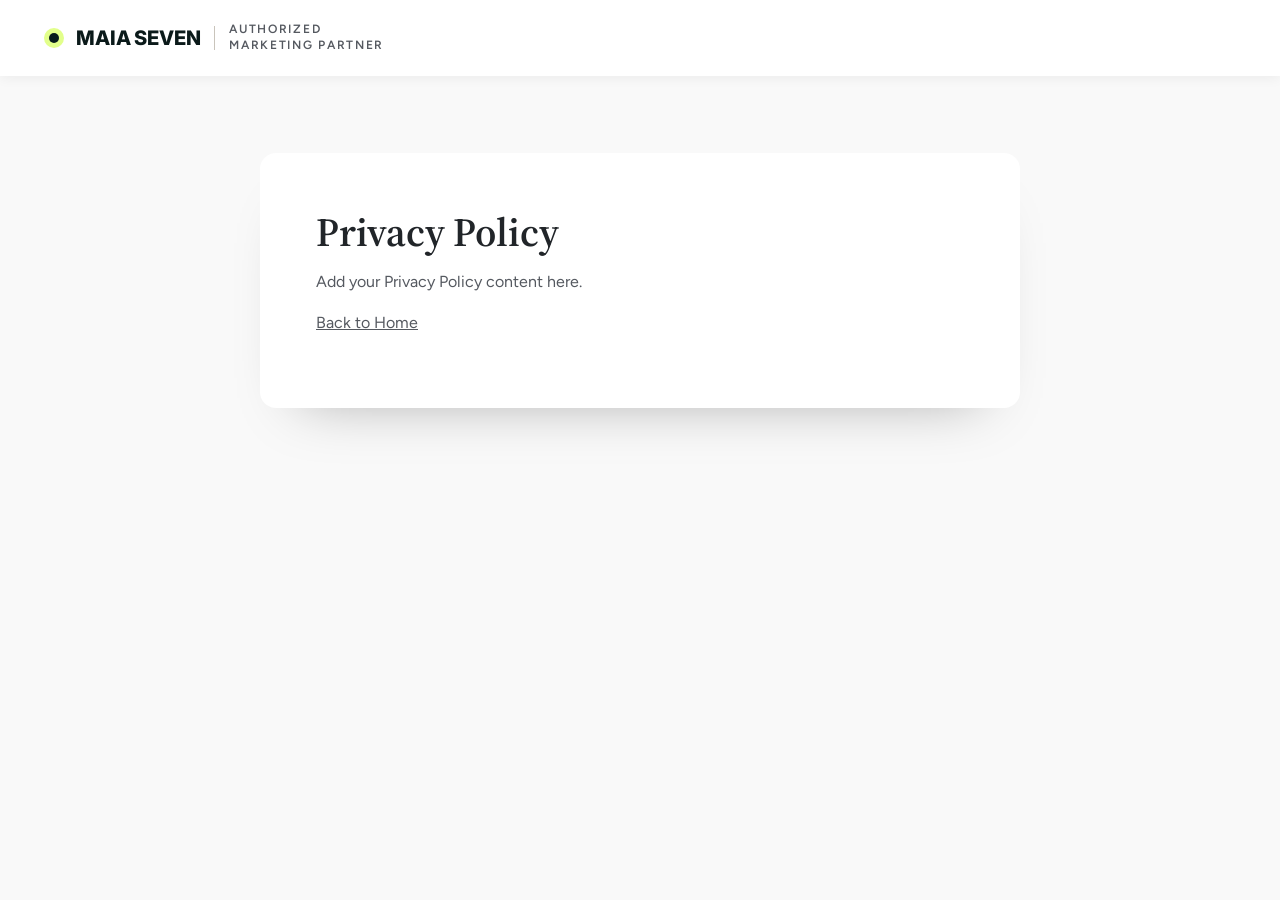
==== commit 58ab5cd0: "Restore the earlier MAIA SEVEN logo in header, intro, about and footer Co-Authored-By: Claude Fable " ====
--- a/privacy.html
+++ b/privacy.html
@@ -7,7 +7,7 @@
 <link rel="icon" type="image/png" sizes="32x32" href="images/favicon-32x32.png">
 <link rel="preconnect" href="https://fonts.googleapis.com">
 <link rel="preconnect" href="https://fonts.gstatic.com" crossorigin>
-<link href="https://fonts.googleapis.com/css2?family=Source+Serif+4:opsz,wght@8..60,400;8..60,600&family=Figtree:wght@400;500;600&display=swap" rel="stylesheet">
+<link href="https://fonts.googleapis.com/css2?family=Inter:wght@800&family=Source+Serif+4:opsz,wght@8..60,400;8..60,600&family=Figtree:wght@400;500;600&display=swap" rel="stylesheet">
 <link rel="stylesheet" href="css/style.css">
 <style>body { padding-bottom: 0; }</style>
 </head>
@@ -15,7 +15,7 @@
 <header class="site-header">
   <div class="wrap header-inner">
     <a class="brand brand-lockup" href="index.html" aria-label="MAIA The Seven, back to home">
-      <span class="wm wm-head"><small>MAIA</small><b>The Seven</b></span>
+      <span class="logo logo-head"><span class="logo__dot" aria-hidden="true"></span>MAIA SEVEN</span>
       <span class="brand-sep" aria-hidden="true"></span>
       <span class="brand-cp">Authorized<br>Marketing Partner</span>
     </a>
--- a/css/style.css
+++ b/css/style.css
@@ -712,3 +712,12 @@
 .sw-name { white-space: nowrap; }
 @media (min-width: 700px) { .loc-tabs { grid-template-columns: repeat(5, 1fr); } }
 @media (max-width: 699px) { .loc-tabs li:nth-child(4) { grid-column: 1 / span 1; } .loc-tabs { grid-template-columns: repeat(6, 1fr); } .loc-tabs li { grid-column: span 2; } .loc-tabs li:nth-child(4), .loc-tabs li:nth-child(5) { grid-column: span 3; } }
+
+/* MAIA SEVEN logo, as on the earlier page: lime ring + bold wordmark */
+.logo { display: inline-flex; align-items: center; gap: .62em; font-family: "Inter", var(--sans); font-weight: 800; font-size: 20px; line-height: 1; letter-spacing: -.01em; color: #0b1a1a; white-space: nowrap; }
+.logo__dot { position: relative; flex: none; width: 1em; height: 1em; border-radius: 50%; background: var(--lime); }
+.logo__dot::after { content: ""; position: absolute; inset: 25%; border-radius: 50%; background: #061b1c; }
+.logo-intro, .logo-about { font-size: 30px; }
+.logo-foot { font-size: 15px; margin-top: 2px; }
+@media (max-width: 480px) { .logo-head { font-size: 14px; gap: .5em; } .brand-lockup { gap: 8px; } .brand-cp { font-size: 9px; letter-spacing: .06em; } }
+@media (max-width: 379px) { .logo-head { font-size: 13px; } }
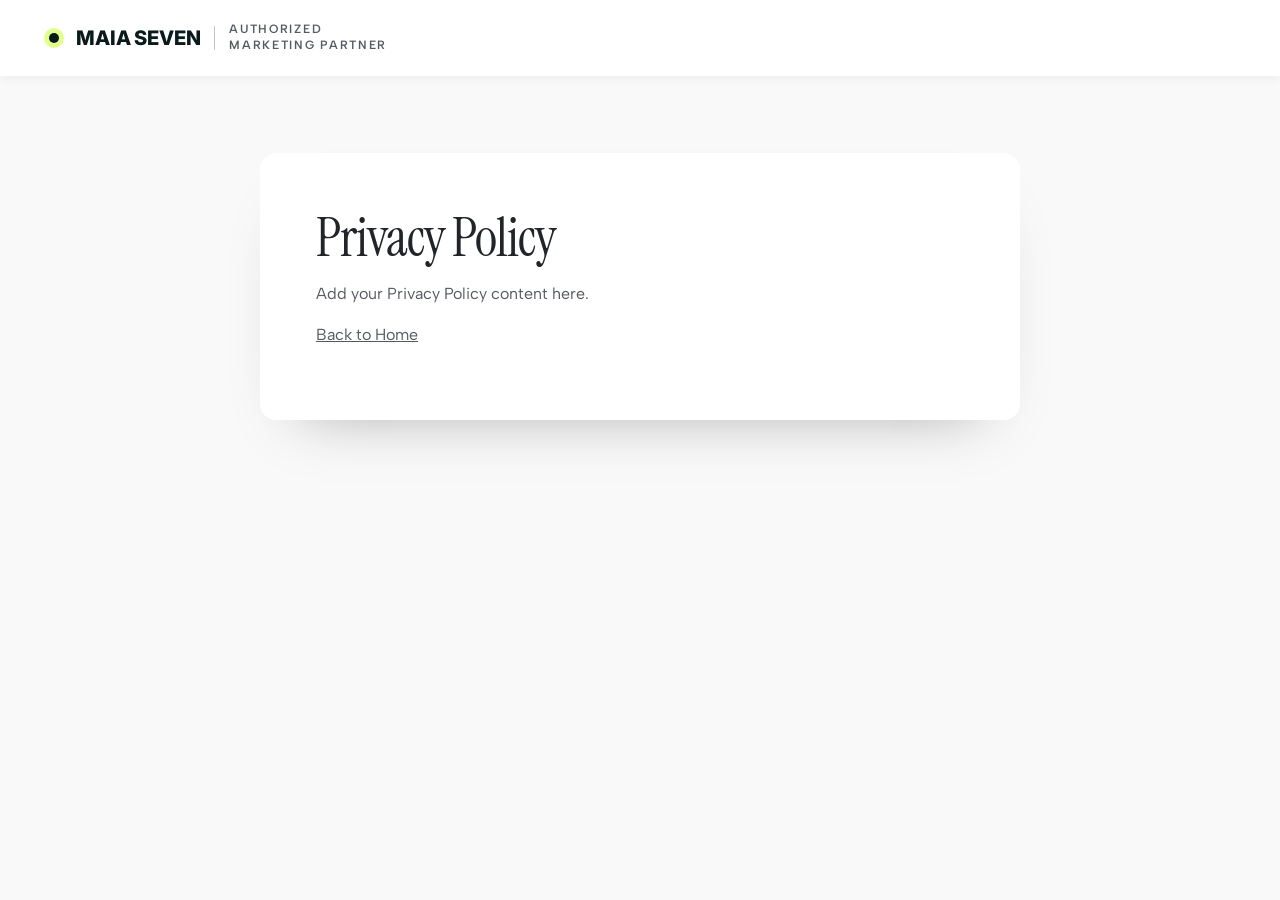
==== commit 32bf5722: "Use the developer's favicon and typefaces - Favicon set rebuilt from maiaestates.in/favicon.png (the" ====
--- a/privacy.html
+++ b/privacy.html
@@ -7,7 +7,7 @@
 <link rel="icon" type="image/png" sizes="32x32" href="images/favicon-32x32.png">
 <link rel="preconnect" href="https://fonts.googleapis.com">
 <link rel="preconnect" href="https://fonts.gstatic.com" crossorigin>
-<link href="https://fonts.googleapis.com/css2?family=Inter:wght@800&family=Source+Serif+4:opsz,wght@8..60,400;8..60,600&family=Figtree:wght@400;500;600&display=swap" rel="stylesheet">
+<link href="https://fonts.googleapis.com/css2?family=Inter:wght@800&family=Albert+Sans:ital,wght@0,300;0,400;0,500;0,600;0,700;1,400&family=Instrument+Serif:ital@0;1&display=swap" rel="stylesheet">
 <link rel="stylesheet" href="css/style.css">
 <style>body { padding-bottom: 0; }</style>
 </head>
--- a/css/style.css
+++ b/css/style.css
@@ -721,3 +721,28 @@
 .logo-foot { font-size: 15px; margin-top: 2px; }
 @media (max-width: 480px) { .logo-head { font-size: 14px; gap: .5em; } .brand-lockup { gap: 8px; } .brand-cp { font-size: 9px; letter-spacing: .06em; } }
 @media (max-width: 379px) { .logo-head { font-size: 13px; } }
+
+/* Typefaces follow the developer's site (maiaestates.in): Albert Sans for text.
+   Their heading face, Teodor, is a licensed font, so headings use Instrument Serif as the closest free match. */
+:root {
+  --serif: "Instrument Serif", "Teodor", Georgia, "Times New Roman", serif;
+  --sans: "Albert Sans", system-ui, -apple-system, "Segoe UI", Roboto, sans-serif;
+}
+.display { font-weight: 400; font-size: clamp(38px, 4.2vw, 54px); line-height: 1.08; letter-spacing: -.02em; }
+.form-title, .hero-price, .loc-panel h3, .modal-offer h3, .otp-step__title, .lead-form__success h3, .faq-item summary + p { font-weight: 400; }
+.form-title { font-size: 32px; letter-spacing: -.01em; line-height: 1.1; }
+.hero-form .form-title { font-size: 30px; }
+.modal-inner .form-title { font-size: 32px; }
+.modal-offer h3 { font-size: 26px; letter-spacing: -.01em; }
+@media (min-width: 860px) { .modal-offer h3 { font-size: 31px; } }
+.hero-price { font-size: 24px; letter-spacing: -.005em; }
+@media (min-width: 900px) { .hero-price { font-size: 29px; } }
+.loc-panel h3 { font-size: 30px; letter-spacing: -.01em; }
+.otp-step__title { font-size: 26px; }
+.lead-form__success h3 { font-size: 28px; }
+.intro-text h1 em { font-weight: 400; font-size: 1.2em; }
+.hl-grid em { font-size: 1.2em; line-height: 1.2; }
+.sw-name { font-family: var(--serif); font-weight: 400; letter-spacing: -.02em; }
+.site-nav a { font-weight: 600; letter-spacing: .06em; text-transform: uppercase; font-size: 12.5px; }
+@media (min-width: 900px) and (max-width: 1240px) { .site-nav a { font-size: 11.5px; } }
+@media (max-width: 1099px) { .site-nav a { font-size: 14px; } }
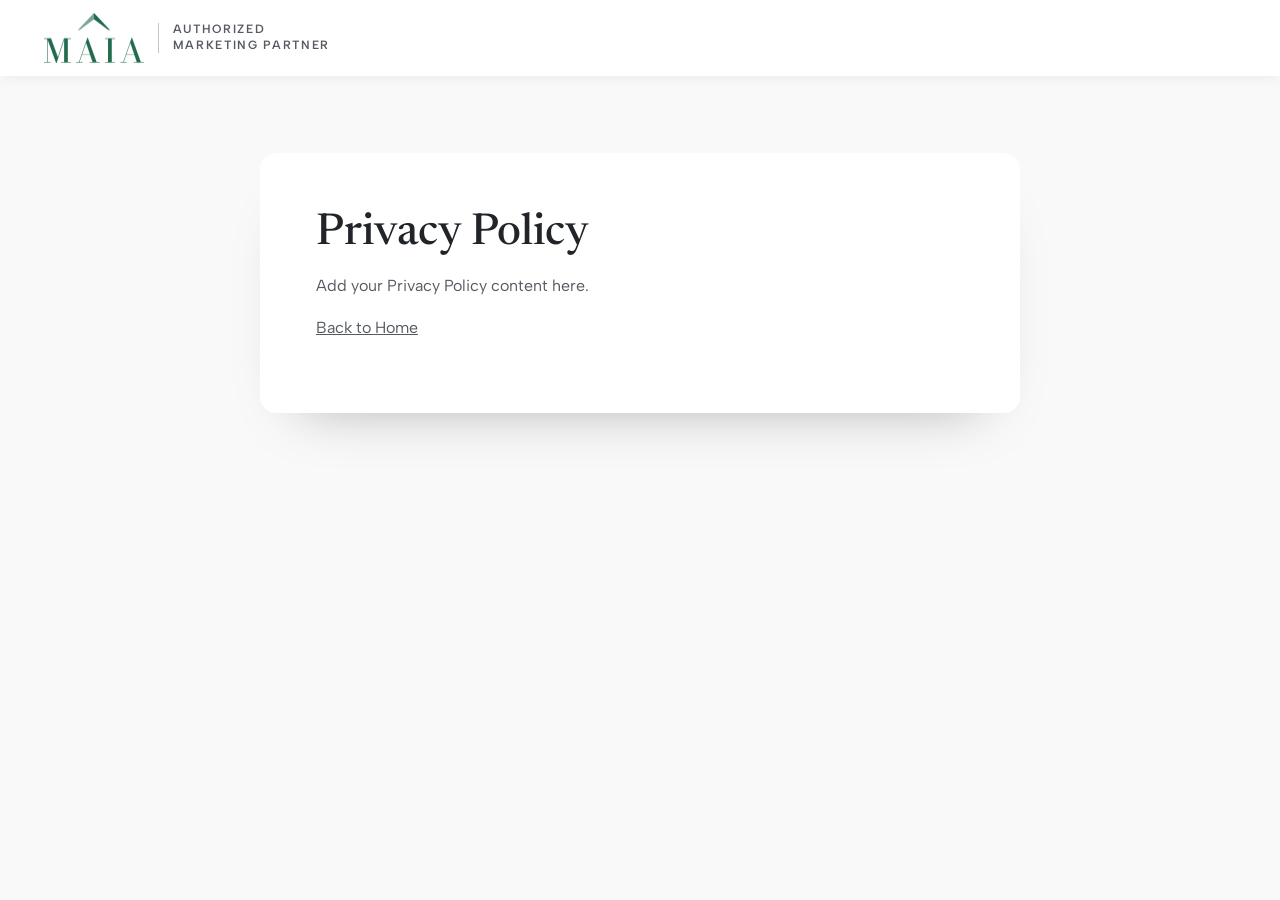
==== commit 2806bcfa: "Header: official MAIA logo; headings in a more openly spaced serif - Top-left logo on all pages is n" ====
--- a/privacy.html
+++ b/privacy.html
@@ -7,7 +7,7 @@
 <link rel="icon" type="image/png" sizes="32x32" href="images/favicon-32x32.png">
 <link rel="preconnect" href="https://fonts.googleapis.com">
 <link rel="preconnect" href="https://fonts.gstatic.com" crossorigin>
-<link href="https://fonts.googleapis.com/css2?family=Inter:wght@800&family=Albert+Sans:ital,wght@0,300;0,400;0,500;0,600;0,700;1,400&family=Instrument+Serif:ital@0;1&display=swap" rel="stylesheet">
+<link href="https://fonts.googleapis.com/css2?family=Inter:wght@800&family=Albert+Sans:ital,wght@0,300;0,400;0,500;0,600;0,700;1,400&family=Newsreader:ital,opsz,wght@0,6..72,400;0,6..72,500;1,6..72,400&display=swap" rel="stylesheet">
 <link rel="stylesheet" href="css/style.css">
 <style>body { padding-bottom: 0; }</style>
 </head>
@@ -15,7 +15,7 @@
 <header class="site-header">
   <div class="wrap header-inner">
     <a class="brand brand-lockup" href="index.html" aria-label="MAIA The Seven, back to home">
-      <span class="logo logo-head"><span class="logo__dot" aria-hidden="true"></span>MAIA SEVEN</span>
+      <img class="brand-logo" src="images/maia-logo.png" width="400" height="201" alt="MAIA">
       <span class="brand-sep" aria-hidden="true"></span>
       <span class="brand-cp">Authorized<br>Marketing Partner</span>
     </a>
--- a/css/style.css
+++ b/css/style.css
@@ -723,26 +723,32 @@
 @media (max-width: 379px) { .logo-head { font-size: 13px; } }
 
 /* Typefaces follow the developer's site (maiaestates.in): Albert Sans for text.
-   Their heading face, Teodor, is a licensed font, so headings use Instrument Serif as the closest free match. */
+   Their heading face, Teodor, is a licensed font, so headings use Newsreader, a free serif
+   with normal letter widths and open spacing (the earlier condensed stand-in was hard to read). */
 :root {
-  --serif: "Instrument Serif", "Teodor", Georgia, "Times New Roman", serif;
+  --serif: "Newsreader", "Teodor", Georgia, "Times New Roman", serif;
   --sans: "Albert Sans", system-ui, -apple-system, "Segoe UI", Roboto, sans-serif;
 }
-.display { font-weight: 400; font-size: clamp(38px, 4.2vw, 54px); line-height: 1.08; letter-spacing: -.02em; }
-.form-title, .hero-price, .loc-panel h3, .modal-offer h3, .otp-step__title, .lead-form__success h3, .faq-item summary + p { font-weight: 400; }
-.form-title { font-size: 32px; letter-spacing: -.01em; line-height: 1.1; }
-.hero-form .form-title { font-size: 30px; }
-.modal-inner .form-title { font-size: 32px; }
-.modal-offer h3 { font-size: 26px; letter-spacing: -.01em; }
-@media (min-width: 860px) { .modal-offer h3 { font-size: 31px; } }
-.hero-price { font-size: 24px; letter-spacing: -.005em; }
-@media (min-width: 900px) { .hero-price { font-size: 29px; } }
-.loc-panel h3 { font-size: 30px; letter-spacing: -.01em; }
-.otp-step__title { font-size: 26px; }
-.lead-form__success h3 { font-size: 28px; }
-.intro-text h1 em { font-weight: 400; font-size: 1.2em; }
-.hl-grid em { font-size: 1.2em; line-height: 1.2; }
-.sw-name { font-family: var(--serif); font-weight: 400; letter-spacing: -.02em; }
+.display { font-weight: 500; font-size: clamp(32px, 3.6vw, 44px); line-height: 1.15; letter-spacing: 0; }
+.form-title, .hero-price, .loc-panel h3, .modal-offer h3, .otp-step__title, .lead-form__success h3 { font-weight: 500; letter-spacing: 0; }
+.form-title { font-size: 28px; line-height: 1.15; }
+.hero-form .form-title { font-size: 25px; }
+.modal-inner .form-title { font-size: 27px; }
+.hero-price { font-size: 21px; }
+@media (min-width: 900px) { .hero-price { font-size: 25px; } }
+.intro-text h1 em { font-weight: 400; font-size: 1.08em; letter-spacing: .005em; }
+.hl-grid em { font-size: 1.06em; line-height: 1.35; letter-spacing: .005em; }
 .site-nav a { font-weight: 600; letter-spacing: .06em; text-transform: uppercase; font-size: 12.5px; }
 @media (min-width: 900px) and (max-width: 1240px) { .site-nav a { font-size: 11.5px; } }
 @media (max-width: 1099px) { .site-nav a { font-size: 14px; } }
+
+/* The Seven project logo, as on maiaestates.in (emblem + THE SEVEN / BASAVANAGUDI) */
+.seven-logo { display: block; width: clamp(250px, 30vw, 420px); height: auto; max-width: 100%; }
+.hero-mark.hero-lockup { filter: drop-shadow(0 4px 16px rgba(0,0,0,.45)); margin-bottom: 20px; }
+.modal-offer .seven-logo--modal { position: static; width: min(250px, 78%); height: auto; filter: none; object-fit: contain; background: none; }
+.modal-offer > img.modal-photo { filter: saturate(.7) brightness(.72); }
+
+/* header: official MAIA logo from the developer's site */
+.brand-lockup .brand-logo { height: 50px; width: auto; max-width: none; }
+@media (max-width: 480px) { .brand-lockup .brand-logo { height: 40px; } }
+@media (max-width: 379px) { .brand-lockup .brand-logo { height: 34px; } }
